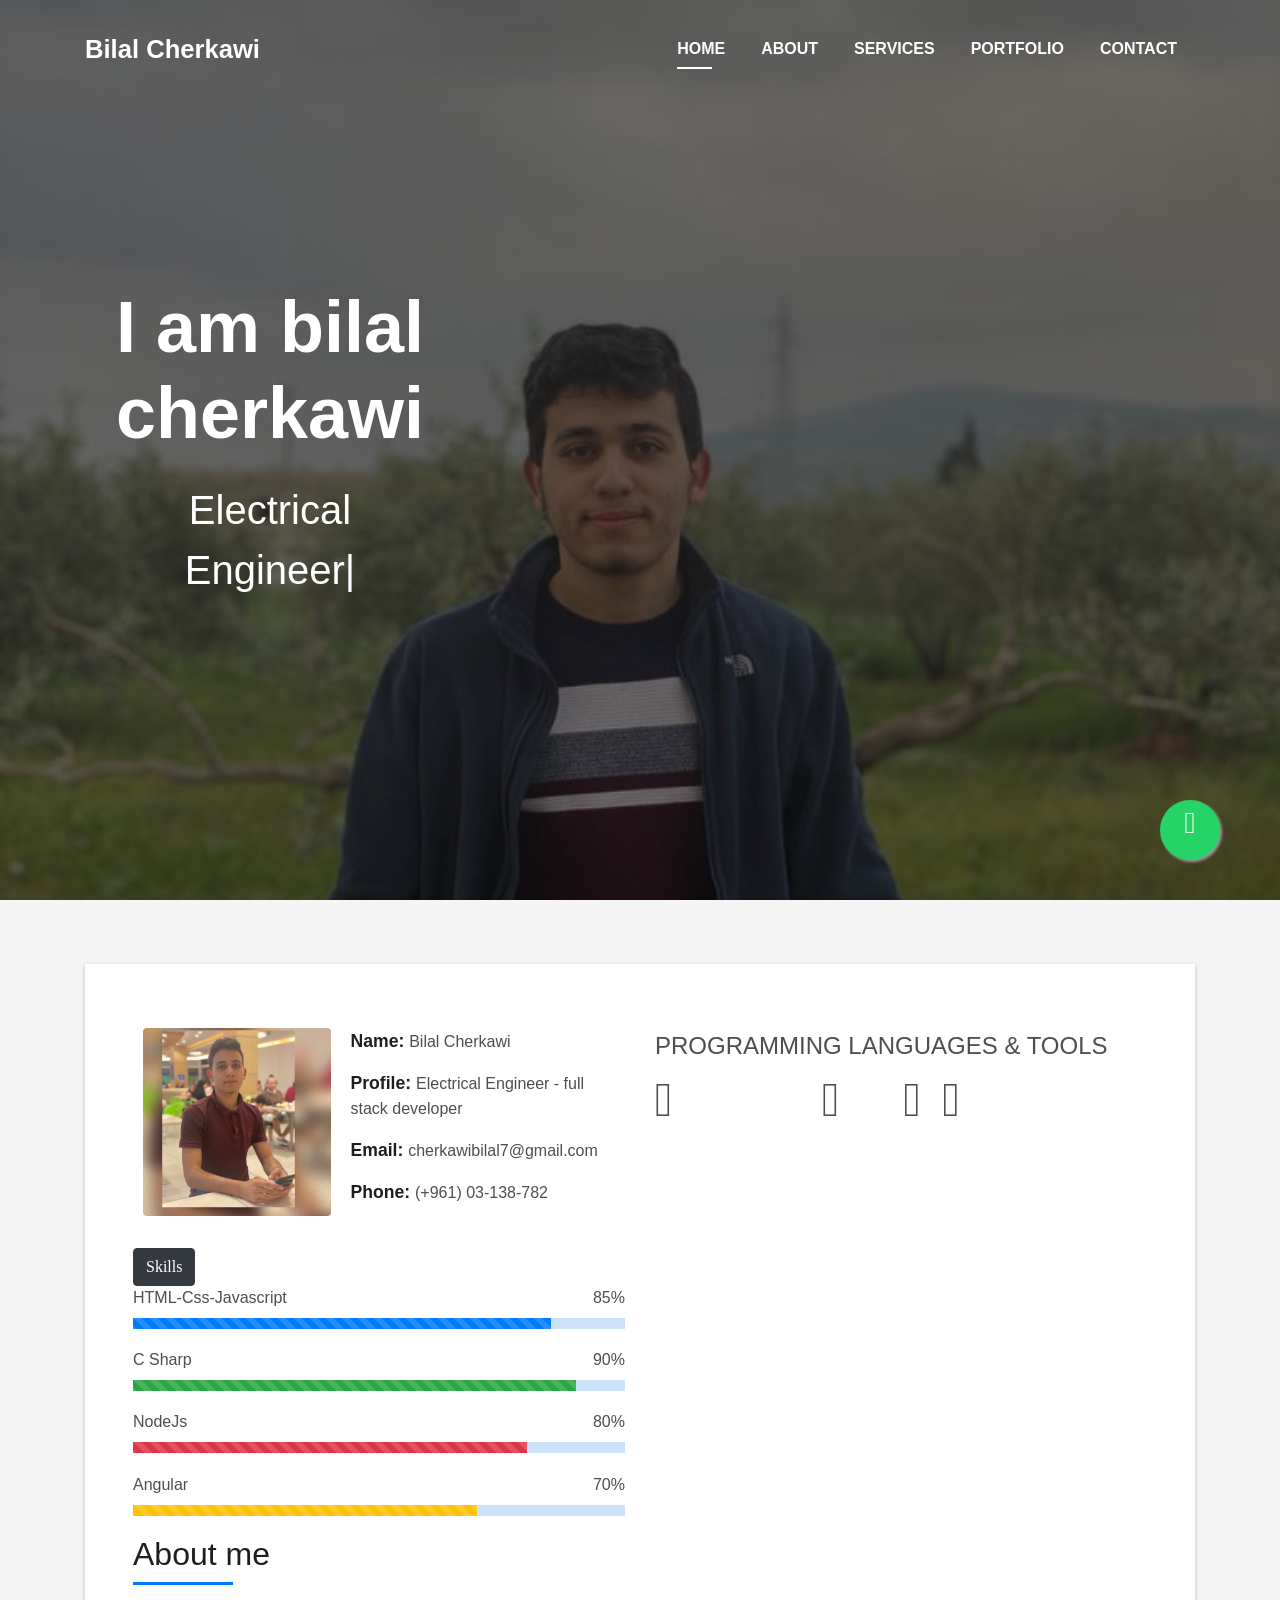
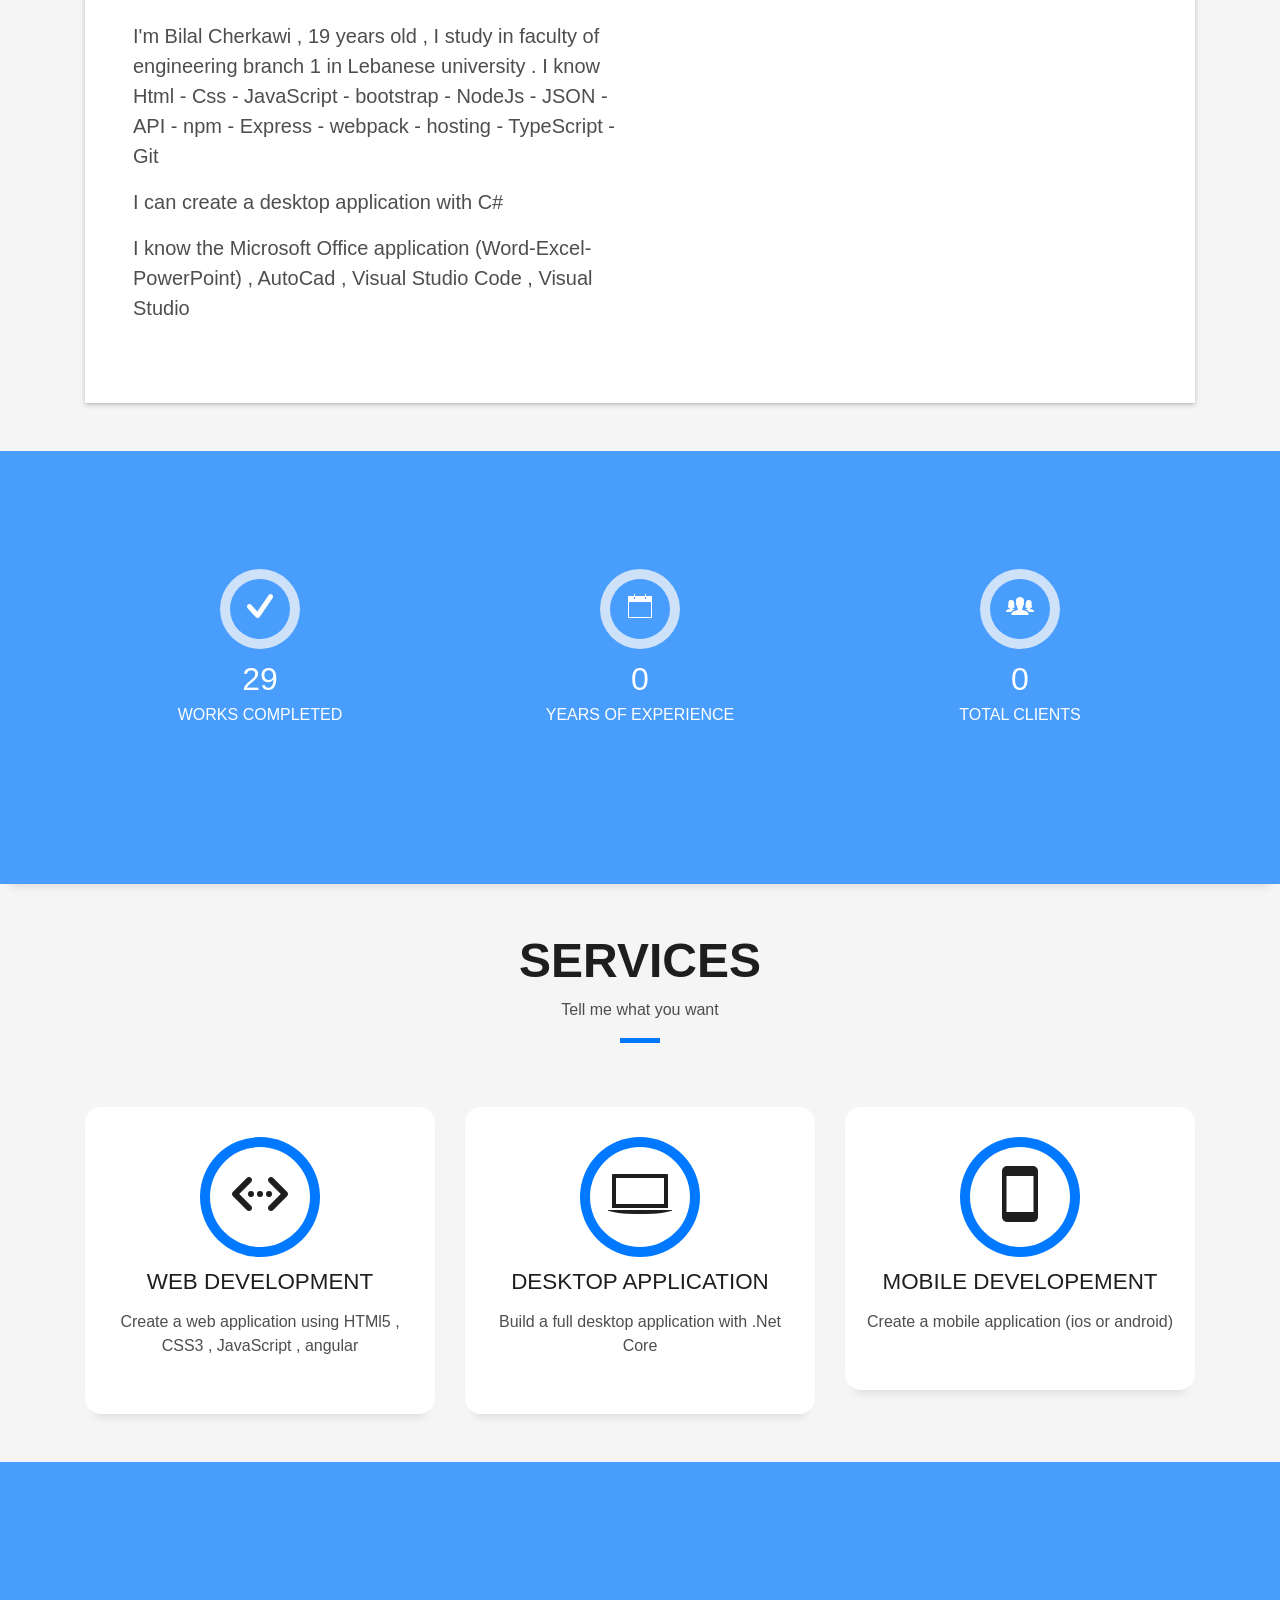
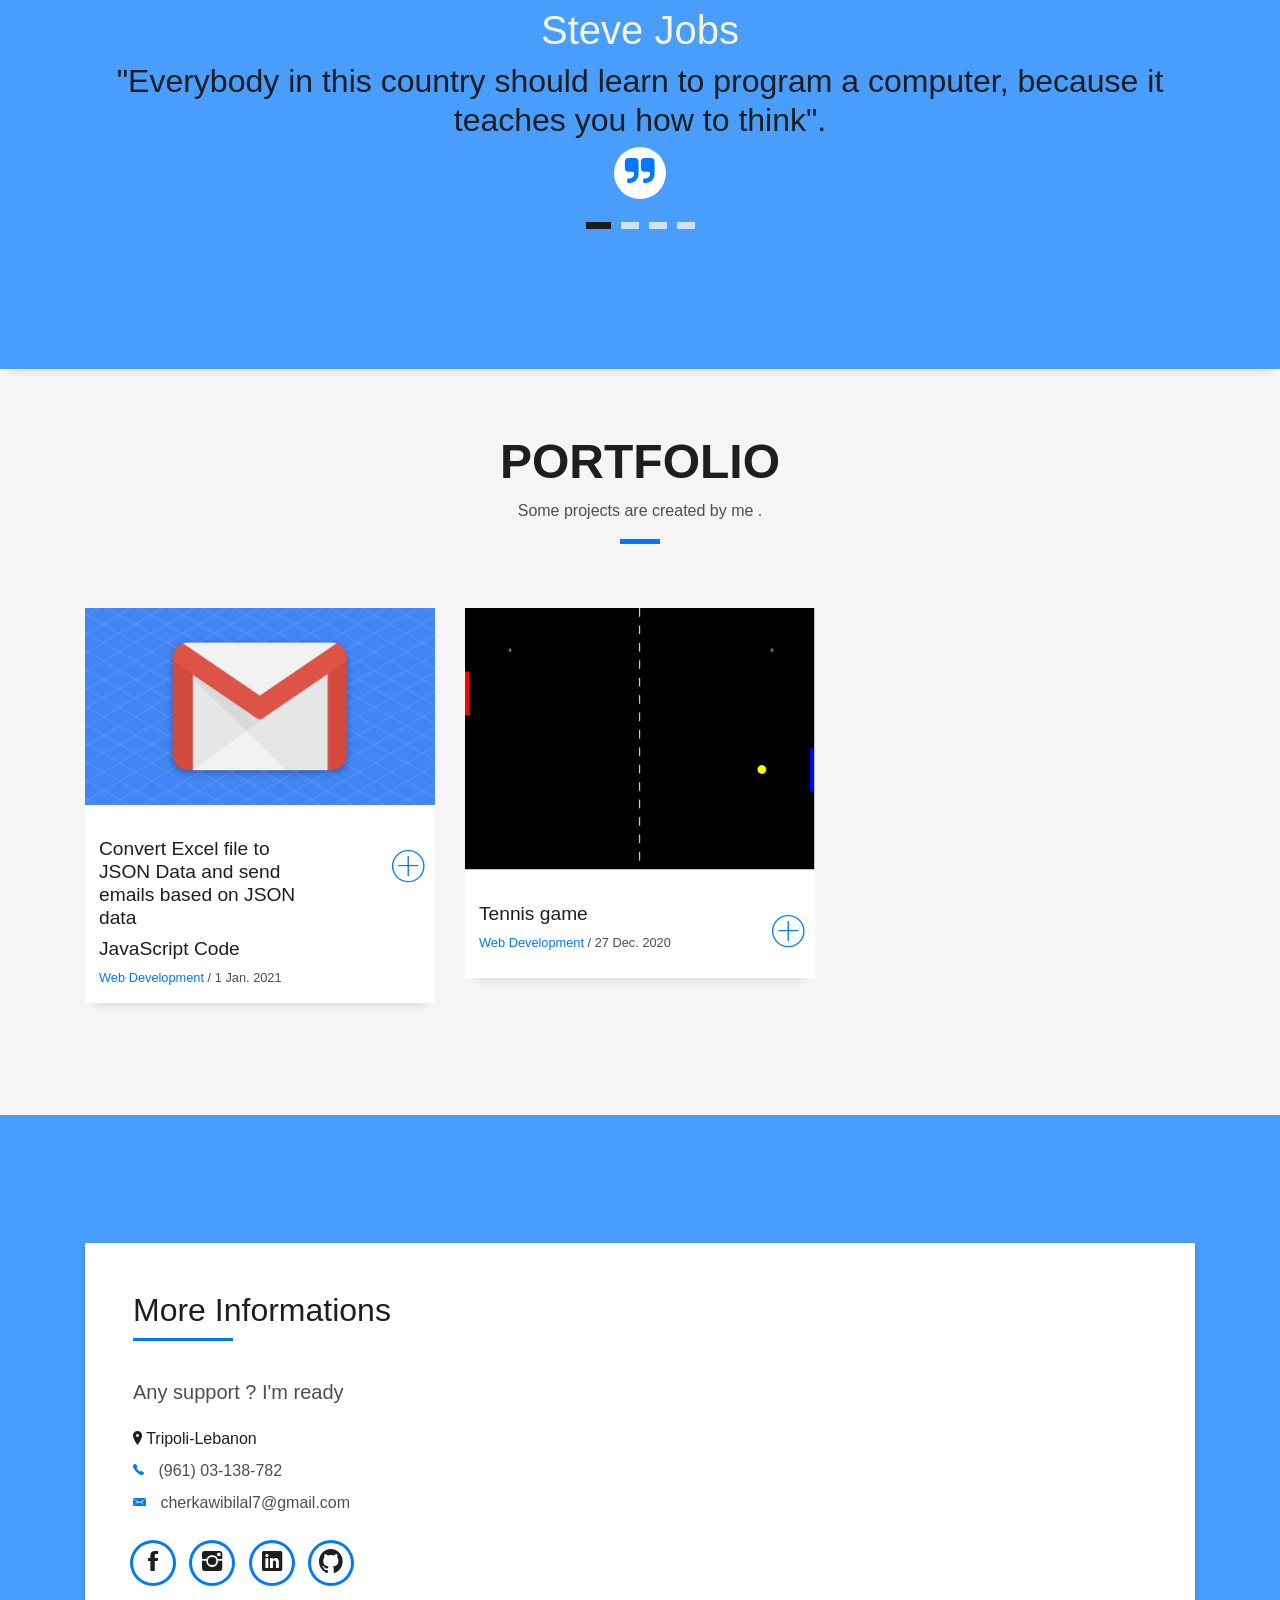
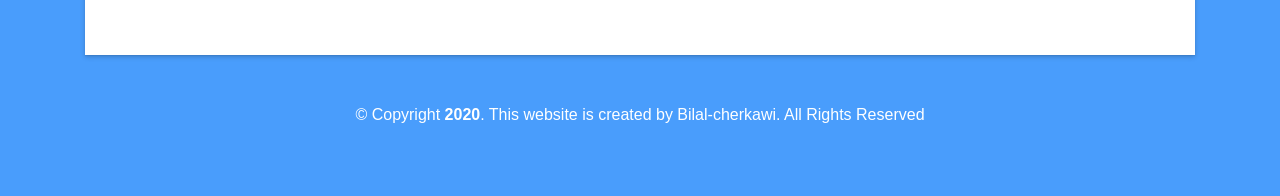
==== index.html @ 9be51a8d "first commit" ====
<!DOCTYPE html>
<html lang="en">
<head>
  <meta charset="utf-8">
  <title></title>
  <meta content="width=device-width, initial-scale=1.0" name="viewport">
  <meta content="" name="keywords">
  <meta content="" name="description">

  <!-- Favicons -->
  <link href="img/favicon-32x32.png" rel="icon">
  <link href="img/apple-touch-icon.png" rel="apple-touch-icon">
  <script src="https://use.fontawesome.com/releases/v5.15.1/js/all.js" crossorigin="anonymous"></script>


  <!-- Bootstrap CSS File -->
  <link href="lib/bootstrap/css/bootstrap.min.css" rel="stylesheet">

  <!-- Libraries CSS Files -->
  <link href="lib/font-awesome/css/font-awesome.min.css" rel="stylesheet">
  <link href="lib/animate/animate.min.css" rel="stylesheet">
  <link href="lib/ionicons/css/ionicons.min.css" rel="stylesheet">
  <link href="lib/owlcarousel/assets/owl.carousel.min.css" rel="stylesheet">
  <link href="lib/lightbox/css/lightbox.min.css" rel="stylesheet">
  <!-- <link href="lib/styles.css" rel="stylesheet" /> -->

  <!-- Main Stylesheet File -->
  <link href="css/style.css" rel="stylesheet">

  <!-- =======================================================
    Theme Name: DevFolio
    Theme URL: https://bootstrapmade.com/devfolio-bootstrap-portfolio-html-template/
    Author: BootstrapMade.com
    License: https://bootstrapmade.com/license/
  ======================================================= -->
</head>

<body id="page-top">

  <!--/ Nav Star /-->
  <nav class="navbar navbar-b navbar-trans navbar-expand-md fixed-top" id="mainNav">
    <div class="container">
      <a class="navbar-brand js-scroll" href="#page-top">Bilal Cherkawi</a>
      <button class="navbar-toggler collapsed" type="button" data-toggle="collapse" data-target="#navbarDefault"
        aria-controls="navbarDefault" aria-expanded="false" aria-label="Toggle navigation">
        <span></span>
        <span></span>
        <span></span>
      </button>
      <div class="navbar-collapse collapse justify-content-end" id="navbarDefault">
        <ul class="navbar-nav">
          <li class="nav-item">
            <a class="nav-link js-scroll active" href="#home">Home</a>
          </li>
          <li class="nav-item">
            <a class="nav-link js-scroll" href="#about">About</a>
          </li>
          <li class="nav-item">
            <a class="nav-link js-scroll" href="#service">Services</a>
          </li>
          <li class="nav-item">
            <a class="nav-link js-scroll" href="#work">Portfolio</a>
          </li>
          
          <li class="nav-item">
            <a class="nav-link js-scroll" href="#contact">Contact</a>
          </li>
        </ul>
      </div>
    </div>
  </nav>
  <!--/ Nav End /-->

  <!--/ Intro Skew Star /-->
  <div id="home" class="intro route bg-image" style="background-image: url(img/face2.jpeg)">
    <div class="overlay-itro"></div>
    <div class="intro-content display-table">
      <div class="table-cell">
        <div class="container">
          <!--<p class="display-6 color-d">Hello, world!</p>-->
          <div class="col-lg-4">
            <h1 class="intro-title mb-4">I am bilal cherkawi</h1>
            <p class="intro-subtitle"><span class="text-slider-items">Electrical Engineer , Web Developer,Web Designer,Frontend Developer,Backend Developer , Mobile Developer</span><strong class="text-slider"></strong></p>
            </div>
          <!-- <p class="pt-3"><a class="btn btn-primary btn js-scroll px-4" href="#about" role="button">Learn More</a></p> -->
        </div>
      </div>
    </div>
  </div>
  <!--/ Intro Skew End /-->

  <section id="about" class="about-mf sect-pt4 route">
    <div class="container">
      <div class="row">
        <div class="col-sm-12">
          <div class="box-shadow-full">
            <div class="row">
              <div class="col-md-6">
                <div class="row">
                  <div class="col-sm-6 col-md-5">
                    <div class="about-img">
                      <img src="img/face1.jpeg" class="img-fluid rounded b-shadow-a">
                    </div>
                  </div>
                  <div class="col-sm-6 col-md-7">
                    <div class="about-info">
                      <p><span class="title-s">Name: </span> <span>Bilal Cherkawi</span></p>
                      <p><span class="title-s">Profile: </span> <span>Electrical Engineer - full stack developer</span></p>
                      <p><span class="title-s">Email: </span> <span>cherkawibilal7@gmail.com</span></p>
                      <p><span class="title-s">Phone: </span> <span>(+961) 03-138-782</span></p>
                    </div>
                  </div>
                </div>
                <div class="skill-mf">
                  <button type="button" class="btn btn-dark p1">Skills</button>

                  <br>
                  <span>HTML-Css-Javascript</span> <span class="pull-right">85%</span>
                  <div class="progress">
                    <div class="progress-bar bg-primary progress-bar-striped progress-bar-animated" style="width:85%"></div>
                  </div>
                  <span>C Sharp</span> <span class="pull-right">90%</span>
                  <div class="progress">
                    <div class="progress-bar bg-success progress-bar-striped progress-bar-animated" style="width:90%"></div>
                  </div>
                  <span>NodeJs</span> <span class="pull-right">80%</span>
                  <div class="progress">
                    <div class="progress-bar bg-danger progress-bar-striped progress-bar-animated" style="width:80%"></div>
                  </div>
                  <span>Angular</span> <span class="pull-right">70%</span>
                  <div class="progress">
                    <div class="progress-bar bg-warning progress-bar-striped progress-bar-animated" style="width:70%"></div>
                  </div>
                </div>
              </div>
              <div class="col-md-6">

                
                <div class="subheading md-12">Programming Languages & Tools</div>
                <ul class="list-inline dev-icons">
                    <li class="list-inline-item"><i class="fab fa-html5"></i></li>
                    <li class="list-inline-item"><i class="fab fa-css3-alt"></i></li>
                    <li class="list-inline-item"><i class="fab fa-bootstrap"></i></li>
                    <li class="list-inline-item"><i class="fab fa-js-square"></i></li>
                    <li class="list-inline-item"><i class="fab fa-angular"></i></li>
                    <li class="list-inline-item"><i class="fab fa-react"></i></li>
                    <li class="list-inline-item"><i class="fab fa-node-js"></i></li>
                    <li class="list-inline-item"><i class="fab fa-wordpress"></i></li>
                    <li class="list-inline-item"><i class="fab fa-npm"></i></li>
                    <li class="list-inline-item"><i class="fab fa-python"></i></li>
                  
                    <li class="list-inline-item"><i class="fab fa-git"></i></li>
                    <li class="list-inline-item"><i class="fab fa-github"></i></li>
  
                </ul>
  
              </div>
              <div class="col-md-6">
                <div class="about-me pt-4 pt-md-0">
                  <div class="title-box-2">
                    <h5 class="title-left">
                      About me
                    </h5>
                  </div>
                  <p class="lead">
                    I'm Bilal Cherkawi , 19 years old , I study in faculty of engineering branch 1 in Lebanese university . 
                    I know Html - Css - JavaScript - bootstrap - NodeJs - JSON - API - npm - Express - webpack - hosting - TypeScript - Git
                  </p>
                  <p class="lead">
                    I can create a desktop application with C# 
                  </p>
                  <p class="lead">
                    I know the Microsoft Office application (Word-Excel-PowerPoint) , AutoCad , Visual Studio Code , Visual Studio
                  </p>
                </div>
              </div>

            </div>
          </div>
        </div>
      </div>
    </div>
  </section>

  <div class="section-counter paralax-mf bg-image" style="background-image: url(img/counters-bg.jpg)">
    <div class="overlay-mf"></div>
    <div class="container">
      <div class="row">
        <div class="col-sm-4 col-lg-4">
          <div class="counter-box">
            <div class="counter-ico">
              <span class="ico-circle"><i class="ion-checkmark-round"></i></span>
            </div>
            <div class="counter-num">
              <p class="counter">60</p>
              <span class="counter-text">WORKS COMPLETED</span>
            </div>
          </div>
        </div>
        <div class="col-sm-4 col-lg-4">
          <div class="counter-box pt-4 pt-md-0">
            <div class="counter-ico">
              <span class="ico-circle"><i class="ion-ios-calendar-outline"></i></span>
            </div>
            <div class="counter-num">
              <p class="counter">1</p>
              <span class="counter-text">YEARS OF EXPERIENCE</span>
            </div>
          </div>
        </div>
        <div class="col-sm-4 col-lg-4">
          <div class="counter-box pt-4 pt-md-0">
            <div class="counter-ico">
              <span class="ico-circle"><i class="ion-ios-people"></i></span>
            </div>
            <div class="counter-num">
              <p class="counter">0</p>
              <span class="counter-text">TOTAL CLIENTS</span>
            </div>
          </div>
        </div>
        <!-- <div class="col-sm-3 col-lg-3">
          <div class="counter-box pt-4 pt-md-0">
            <div class="counter-ico">
              <span class="ico-circle"><i class="ion-ribbon-a"></i></span>
            </div>
            <div class="counter-num">
              <p class="counter">0</p>
              <span class="counter-text">AWARDS WON</span>
            </div>
          </div>
        </div> -->
      </div>
    </div>
  </div>
<br>
<br>
  <!--/ Section Services Star /-->
  <section id="service" class="services-mf route">
    <div class="container">
      <div class="row">
        <div class="col-sm-12">
          <div class="title-box text-center">
            <h3 class="title-a">
              Services
            </h3>
            <p class="subtitle-a">
              Tell me what you want
            </p>
            <div class="line-mf"></div>
          </div>
        </div>
      </div>
      <div class="row">
       
        <div class="col-md-4">
          <div class="service-box">
            <div class="service-ico">
              <span class="ico-circle"><i class="ion-code-working"></i></span>
            </div>
            <div class="service-content">
              <h2 class="s-title">Web Development</h2>
              <p class="s-description text-center">
                Create a web application using HTMl5 , CSS3 , JavaScript , angular 
              </p>
            </div>
          </div>
        </div>
        <div class="col-md-4">
          <div class="service-box">
            <div class="service-ico">
              <span class="ico-circle"><i class="ion-laptop"></i></span>
            </div>
            <div class="service-content">
              <h2 class="s-title">desktop application</h2>
              <p class="s-description text-center">
               Build a full desktop application with .Net Core 
              </p>
            </div>
          </div>
        </div>
        <div class="col-md-4">
          <div class="service-box">
            <div class="service-ico">
              <span class="ico-circle"><i class="ion-android-phone-portrait"></i></span>
            </div>
            <div class="service-content">
              <h2 class="s-title">Mobile Developement</h2>
              <p class="s-description text-center">
                Create a mobile application (ios or android)
              </p>
            </div>
          </div>
        </div>
    
      </div>
    </div>
  </section>
  <!--/ Section Services End /-->

  <div class="testimonials paralax-mf bg-image" style="background-image: url(img/overlay-bg.jpg)">
    <div class="overlay-mf"></div>
    <div class="container">
      <div class="row">
        <div class="col-md-12">
          <div id="testimonial-mf" class="owl-carousel owl-theme">

            <div class="testimonial-box">
              <div class="author-test">
                <img src="img/" alt="" class="rounded-circle b-shadow-a">
                <h1 style="color: beige;">Steve Jobs</h1>
              </div>
              <div class="content-test">
                
                   <h2>
                    "Everybody in this country should learn to program a computer, because it teaches you how to think".
                   </h2>
               
               
                <span class="comit"><i class="fa fa-quote-right"></i></span>
              </div>
            </div>

            <div class="testimonial-box">
              <div class="author-test">
                <img src="img/" alt="" class="rounded-circle b-shadow-a">
                <h1 style="color: beige;">Jack Dorsey</h1>
              </div>
              <div class="content-test">
                <h2>
                 "Code teaches you 
                     how to face  
                 really big problems".
                </h2>
                <span class="comit"><i class="fa fa-quote-right"></i></span>
              </div>
            </div>

            <div class="testimonial-box">
              <div class="author-test">
                <img src="img/" alt="" class="rounded-circle b-shadow-a">
                <h1 style="color: beige;">Ron Jefferies</h1>
              </div>
              <div class="content-test">
                <h2>
                  "Code never lies, comments sometimes do".
                </h2>
                <span class="comit"><i class="fa fa-quote-right"></i></span>
              </div>
            </div>

            <div class="testimonial-box">
              <div class="author-test">
                <img src="img/" alt="" class="rounded-circle b-shadow-a">
                <h1 style="color: beige;">John Johnson</h1>
              </div>
              <div class="content-test">
                <h2 >
                 "First, solve the problem.
                  Then, write the code".
                </h2>
                <span class="comit"><i class="fa fa-quote-right"></i></span>
              </div>
            </div>

            
          </div>
        </div>
      </div>
    </div>
  </div>
 

  <!-- / Section Portfolio Star /-->
  <section id="work" class="portfolio-mf sect-pt4 route">
    <div class="container">
      <div class="row">
        <div class="col-sm-12">
          <div class="title-box text-center">
            <h3 class="title-a">
              Portfolio
            </h3>
            <p class="subtitle-a">
              Some projects are created by me .
            </p>
            <div class="line-mf"></div>
          </div>
        </div>
      </div>
      <div class="row">


        <div class="col-md-4">
          <div class="work-box">
            <a href="img/gmail-grid.png" data-lightbox="gallery-mf">
              <div class="work-img">
               <a href="https://github.com/bilalcherkawi/corona-result" >
                <img src="img/gmail-grid.png" class="img-fluid">
               </a>
              </div>
              <div class="work-content">
                <div class="row">
                  <div class="col-sm-8">
                    <h2 class="w-title">Convert Excel file to JSON Data and send emails based on JSON data</h2>
                    <h5 class="w-title">JavaScript Code</h5>
                    <div class="w-more">
                      <span class="w-ctegory">Web Development</span> / <span class="w-date">1 Jan. 2021</span>
                    </div>
                  </div>
                  <div class="col-sm-4">
                    <div class="w-like">
                      <span class="ion-ios-plus-outline"></span>
                    </div>
                  </div>
                </div>
              </div>
            </a>
          </div>
        </div>

    
        <div class="col-md-4">
          <div class="work-box">
            <a href="img/work-1.jpg" data-lightbox="gallery-mf">
              <div class="work-img">
               <a href="game\Tennis_game\game.html" >
                <img src="img/work1.png" class="img-fluid">
               </a>
              </div>
              <div class="work-content">
                <div class="row">
                  <div class="col-sm-8">
                    <h2 class="w-title">Tennis game</h2>
                    <div class="w-more">
                      <span class="w-ctegory">Web Development</span> / <span class="w-date">27 Dec. 2020</span>
                    </div>
                  </div>
                  <div class="col-sm-4">
                    <div class="w-like">
                      <span class="ion-ios-plus-outline"></span>
                    </div>
                  </div>
                </div>
              </div>
            </a>
          </div>
        </div>

      
        
      </div>
    </div>
  </section>
  <!--/ Section Portfolio End / -->

 



  <!--/ Section Contact-Footer Star /-->
  <section class="paralax-mf footer-paralax bg-image sect-mt4 route" style="background-image: url(img/overlay-bg.jpg)">
    <div class="overlay-mf"></div>
    <div class="container">
      <div class="row">
        <div class="col-sm-12">
          <div class="contact-mf">
            <div id="contact" class="box-shadow-full">
              <div class="row">

                <div class="col-md-6">
                  <div class="title-box-2 pt-4 pt-md-0">
                    <h5 class="title-left">
                      More Informations
                    </h5>
                  </div>
                  <div class="more-info">
                    <p class="lead">
                      Any support ?
                      I'm ready 
                    </p>
                    <ul class="list-ico">
                      <li><a href="https://www.google.com/maps/place/Tripoli/@34.4276368,35.8108053,13z/data=!3m1!4b1!4m5!3m4!1s0x1521f6ab9db89d33:0x323c52527dde8578!8m2!3d34.4345947!4d35.8361633"<span class="ion-ios-location"></span> Tripoli-Lebanon</a></li>
                      <li><span class="ion-ios-telephone"></span> (961) 03-138-782</li>
                      <li><span class="ion-email"></span> cherkawibilal7@gmail.com</li>
                    </ul>
                  </div>
                  <div class="socials">
                    <ul>
                      
                      <li><a href="https://www.facebook.com/bilal.cherkawi.5"><span class="ico-circle"><i class="ion-social-facebook"></i></span></a></li>
                      <li><a href="https://www.instagram.com/ibrahimzak10/"><span class="ico-circle"><i class="ion-social-instagram"></i></span></a></li>
                      <li><a href="http://linkedin.com/in/bilal-cherkawi-1st-a649b1202"><span class="ico-circle"><i class="ion-social-linkedin"></i></span></a></li>
                      <li><a href="https://github.com/bilalcherkawi"><span class="ico-circle"><i class="ion-social-github"></i></span></a></li>
                      
                    </ul>
                  </div>
                </div>
              </div>
            </div>
          </div>
        </div>
      </div>
    </div>
    <footer>
      <div class="container">
        <div class="row">
          <div class="col-sm-12">
            <div class="copyright-box">
              <p class="copyright">&copy; Copyright <strong>2020</strong>. This website is created by Bilal-cherkawi. All Rights Reserved</p>
              <div class="credits">
                <!--
                  All the links in the footer should remain intact.
                  You can delete the links only if you purchased the pro version.
                  Licensing information: https://bootstrapmade.com/license/
                  Purchase the pro version with working PHP/AJAX contact form: https://bootstrapmade.com/buy/?theme=DevFolio
                -->
              
              </div>
            </div>
          </div>
        </div>
      </div>
    </footer>
  </section>
  <!--/ Section Contact-footer End /-->

  <a href="#" class="back-to-top"><i class="fa fa-chevron-up"></i></a>
  <div id="preloader"></div>

  <!-- JavaScript Libraries -->
  <script src="lib/jquery/jquery.min.js"></script>
  <script src="lib/jquery/jquery-migrate.min.js"></script>
  <script src="lib/popper/popper.min.js"></script>
  <script src="lib/bootstrap/js/bootstrap.min.js"></script>
  <script src="lib/easing/easing.min.js"></script>
  <script src="lib/counterup/jquery.waypoints.min.js"></script>
  <script src="lib/counterup/jquery.counterup.js"></script>
  <script src="lib/owlcarousel/owl.carousel.min.js"></script>
  <script src="lib/lightbox/js/lightbox.min.js"></script>
  <script src="lib/typed/typed.min.js"></script>
  <!-- Contact Form JavaScript File -->
  <script src="contactform/contactform.js"></script>

  <!-- Template Main Javascript File -->
  <script src="js/main.js"></script>
  <link rel="stylesheet" href="https://maxcdn.bootstrapcdn.com/font-awesome/4.5.0/css/font-awesome.min.css">
  <a href="https://api.whatsapp.com/send?phone=96103138782"
          class="float" target="_blank">
  <i class="fab fa-whatsapp my-float"></i>
  <style>
    .float{
      position:fixed;
      width:60px;
      height:60px;
      bottom:40px;
      right:60px;
      background-color:#25d366;
      color:#FFF;
      border-radius:50px;
      text-align:center;
      font-size:30px;
      box-shadow: 2px 2px 3px #999;
      z-index:100;
    }
    
    .my-float{
      margin-top:16px;
    }
     </style>
     <script type="text/javascript" src="jquery-3.3.1.min.js"></script>
     <script type="text/javascript" src="floating-wpp.min.js"></script>
     <link rel="stylesheet" href="floating-wpp.min.css">



</body>
</html>
---- css/style.css ----
/*
  Theme Name: DevFolio
  Theme URL: https://bootstrapmade.com/devfolio-bootstrap-portfolio-html-template/
  Author: BootstrapMade.com
  License: https://bootstrapmade.com/license/
*/

/*======================================
//--//-->   STYLES GENERALES
======================================*/

.subheading {
  font-family: "Saira Extra Condensed", -apple-system, BlinkMacSystemFont, "Segoe UI", Roboto, "Helvetica Neue", Arial, sans-serif, "Apple Color Emoji", "Segoe UI Emoji", "Segoe UI Symbol", "Noto Color Emoji";
  text-transform: uppercase;
  font-weight: 500;
  font-size: 1.5rem;
}
.dev-icons {
  font-size: 3rem;
}

body {
  background-color: #f5f5f5;
  color: #4e4e4e;
}
.carousel-inner img {
  margin: auto; 
}
.back {
color: dodgerblue;
}
h1,
h2,
h3,
h4,
h5,
h6 {
  color: #1e1e1e;
}

a {
  color: #1e1e1e;
  transition: all 0.5s ease-in-out;
}

a:hover {
  color: #0078ff;
  text-decoration: none;
  transition: all 0.5s ease-in-out;
}

.p-r {
  position: relative;
}

.color-a {
  color: #0078ff;
}

.p1
{
  font-family: "Times New Roman", Times, serif;
}

.color-d {
  color: #f5f5f5;
}

.color-text-a {
  color: #4e4e4e;
}

.box-shadow,
.paralax-mf,
.service-box,
.work-box,
.card-blog {
  box-shadow: 0 13px 8px -10px rgba(0, 0, 0, 0.1);
}

.box-shadow-a,
.button:hover {
  box-shadow: 0 0 0 4px #cde1f8;
}

.display-5 {
  font-size: 2.5rem;
  font-weight: 300;
  line-height: 1.1;
}

.display-6 {
  font-size: 2rem;
  font-weight: 300;
  line-height: 1.1;
}

.avatar {
  width: 32px;
  height: 32px;
  margin-right: 4px;
  overflow: hidden;
}

.bg-image {
  background-repeat: no-repeat;
  background-attachment: fixed;
  background-size: cover;
  background-position: center center;
}

.overlay-mf {
  background-color: #0078ff;
}

.overlay-mf {
  position: absolute;
  top: 0;
  left: 0px;
  padding: 0;
  height: 100%;
  width: 100%;
  opacity: .7;
}

.paralax-mf {
  position: relative;
  padding: 8rem 0;
}

.display-table {
  width: 100%;
  height: 100%;
  display: table;
}

.table-cell {
  display: table-cell;
  vertical-align: middle;
}

/*--/ Sections /--*/

.sect-4 {
  padding: 4rem 0;
}

.sect-pt4 {
  padding-top: 4rem;
}

.sect-mt4 {
  margin-top: 4rem;
}

/*--/ Title s /--*/

.title-s {
  font-weight: 600;
  color: #1e1e1e;
  font-size: 1.1rem;
}

/*--/ Title A /--*/

.title-box {
  margin-bottom: 4rem;
}

.title-a {
  font-size: 3rem;
  font-weight: bold;
  text-transform: uppercase;
}

.subtitle-a {
  color: #4e4e4e;
}

.line-mf {
  width: 40px;
  height: 5px;
  background-color: #0078ff;
  margin: 0 auto;
}

/*--/ Title Left /--*/

.title-box-2 {
  margin-bottom: 3rem;
}

.title-left {
  font-size: 2rem;
  position: relative;
}

.title-left:before {
  content: '';
  position: absolute;
  height: 3px;
  background-color: #0078ff;
  width: 100px;
  bottom: -12px;
}

/*------/ Box /------*/

.box-pl2 {
  padding-left: 2rem;
}

.box-shadow-full {
  padding: 3rem 1.25rem;
  position: relative;
  background-color: #fff;
  margin-bottom: 3rem;
  z-index: 2;
  box-shadow: 0 1px 1px 0 rgba(0, 0, 0, 0.06), 0 2px 5px 0 rgba(0, 0, 0, 0.2);
}

/*------/ Socials /------*/

.socials {
  padding: 1.5rem 0;
}

.socials ul li {
  display: inline-block;
}

.socials .ico-circle {
  height: 40px;
  width: 40px;
  font-size: 1.7rem;
  border-radius: 50%;
  line-height: 1.4;
  margin: 0 15px 0 0;
  box-shadow: 0 0 0 3px #0078ff;
  transition: all 500ms ease;
}

.socials .ico-circle:hover {
  background-color: #0078ff;
  color: #fff;
  box-shadow: 0 0 0 3px #cde1f8;
  transition: all 500ms ease;
}

/*------/ Ul resect /------*/

.ul-resect,
.socials ul,
.list-ico,
.blog-wrapper .post-meta ul,
.box-comments .list-comments,
.widget-sidebar .list-sidebar,
.widget-tags ul {
  list-style: none;
  padding-left: 0;
  margin-bottom: 0;
}

.list-ico {
  line-height: 2;
}

.list-ico span {
  color: #0078ff;
  margin-right: 10px;
}

/*------/ Ico Circle /------*/

.ico-circle {
  height: 100px;
  width: 100px;
  font-size: 2rem;
  border-radius: 50%;
  line-height: 1.55;
  margin: 0 auto;
  text-align: center;
  box-shadow: 0 0 0 10px #0078ff;
  display: block;
}

/*------/ Owl Carousel /------*/

.owl-theme .owl-dots {
  text-align: center;
  margin-top: 18px;
}

.owl-theme .owl-dots .owl-dot {
  display: inline-block;
}

.owl-theme .owl-dots .owl-dot span {
  width: 18px;
  height: 7px;
  margin: 5px 5px;
  background: #cde1f8;
  border: 0px solid #cde1f8;
  display: block;
  transition: all 0.6s ease-in-out;
  cursor: pointer;
}

.owl-theme .owl-dots .owl-dot:hover span {
  background-color: #cde1f8;
}

.owl-theme .owl-dots .owl-dot.active span {
  background-color: #1B1B1B;
  width: 25px;
}

/*--/ Scrolltop s /--*/

.scrolltop-mf {
  position: relative;
  display: none;
}

.scrolltop-mf span {
  z-index: 999;
  position: fixed;
  width: 42px;
  height: 42px;
  background-color: #0078ff;
  opacity: .7;
  font-size: 1.6rem;
  line-height: 1.5;
  text-align: center;
  color: #fff;
  top: auto;
  left: auto;
  right: 30px;
  bottom: 50px;
  cursor: pointer;
  border-radius: 50%;
}

/* Back to top button */

.back-to-top {
  position: fixed;
  display: none;
  background: #0078ff;
  color: #fff;
  width: 44px;
  height: 44px;
  text-align: center;
  line-height: 1;
  font-size: 16px;
  border-radius: 50%;
  right: 15px;
  bottom: 15px;
  transition: background 0.5s;
  z-index: 11;
}

.back-to-top i {
  padding-top: 12px;
  color: #fff;
}

/* Prelaoder */

#preloader {
  position: fixed;
  top: 0;
  left: 0;
  right: 0;
  bottom: 0;
  z-index: 9999;
  overflow: hidden;
  background: #fff;
}

#preloader:before {
  content: "";
  position: fixed;
  top: calc(50% - 30px);
  left: calc(50% - 30px);
  border: 6px solid #f2f2f2;
  border-top: 6px solid #0078ff;
  border-radius: 50%;
  width: 60px;
  height: 60px;
  -webkit-animation: animate-preloader 1s linear infinite;
  animation: animate-preloader 1s linear infinite;
}

@-webkit-keyframes animate-preloader {
  0% {
    -webkit-transform: rotate(0deg);
    transform: rotate(0deg);
  }

  100% {
    -webkit-transform: rotate(360deg);
    transform: rotate(360deg);
  }
}

@keyframes animate-preloader {
  0% {
    -webkit-transform: rotate(0deg);
    transform: rotate(0deg);
  }

  100% {
    -webkit-transform: rotate(360deg);
    transform: rotate(360deg);
  }
}

/*======================================
//--//-->   NAVBAR
======================================*/

.navbar-b {
  transition: all .5s ease-in-out;
  background-color: transparent;
  padding-top: 1.563rem;
  padding-bottom: 1.563rem;
}

.navbar-b.navbar-reduce {
  box-shadow: 0px 6px 9px 0px rgba(0, 0, 0, 0.06);
}

.navbar-b.navbar-trans .nav-item,
.navbar-b.navbar-reduce .nav-item {
  position: relative;
  padding-right: 10px;
  padding-left: 0;
}

.navbar-b.navbar-trans .nav-link,
.navbar-b.navbar-reduce .nav-link {
  color: #fff;
  text-transform: uppercase;
  font-weight: 600;
}

.navbar-b.navbar-trans .nav-link:before,
.navbar-b.navbar-reduce .nav-link:before {
  content: '';
  position: absolute;
  margin-left: 0px;
  width: 0%;
  bottom: 0;
  left: 0;
  height: 2px;
  transition: all 500ms ease;
}

.navbar-b.navbar-trans .nav-link:hover,
.navbar-b.navbar-reduce .nav-link:hover {
  color: #1B1B1B;
}

.navbar-b.navbar-trans .nav-link:hover:before,
.navbar-b.navbar-reduce .nav-link:hover:before {
  width: 35px;
}

.navbar-b.navbar-trans .show > .nav-link:before,
.navbar-b.navbar-trans .active > .nav-link:before,
.navbar-b.navbar-trans .nav-link.show:before,
.navbar-b.navbar-trans .nav-link.active:before,
.navbar-b.navbar-reduce .show > .nav-link:before,
.navbar-b.navbar-reduce .active > .nav-link:before,
.navbar-b.navbar-reduce .nav-link.show:before,
.navbar-b.navbar-reduce .nav-link.active:before {
  width: 35px;
}

.navbar-b.navbar-trans .nav-link:before {
  background-color: #fff;
}

.navbar-b.navbar-trans .nav-link:hover {
  color: #fff;
}

.navbar-b.navbar-trans .show > .nav-link,
.navbar-b.navbar-trans .active > .nav-link,
.navbar-b.navbar-trans .nav-link.show,
.navbar-b.navbar-trans .nav-link.active {
  color: #fff;
}

.navbar-b.navbar-reduce {
  transition: all .5s ease-in-out;
  background-color: #fff;
  padding-top: 15px;
  padding-bottom: 15px;
}

.navbar-b.navbar-reduce .nav-link {
  color: #0078ff;
}

.navbar-b.navbar-reduce .nav-link:before {
  background-color: #0078ff;
}

.navbar-b.navbar-reduce .nav-link:hover {
  color: #0078ff;
}

.navbar-b.navbar-reduce .show > .nav-link,
.navbar-b.navbar-reduce .active > .nav-link,
.navbar-b.navbar-reduce .nav-link.show,
.navbar-b.navbar-reduce .nav-link.active {
  color: #0078ff;
}

.navbar-b.navbar-reduce .navbar-brand {
  color: #0078ff;
}

.navbar-b.navbar-reduce .navbar-toggler span {
  background-color: #1B1B1B;
}

.navbar-b .navbar-brand {
  color: #fff;
  font-size: 1.6rem;
  font-weight: 600;
}

.navbar-b .navbar-nav .dropdown-item.show .dropdown-menu,
.navbar-b .dropdown.show .dropdown-menu,
.navbar-b .dropdown-btn.show .dropdown-menu {
  -webkit-transform: translate3d(0px, 0px, 0px);
  transform: translate3d(0px, 0px, 0px);
  visibility: visible !important;
}

.navbar-b .dropdown-menu {
  margin: 1.12rem 0 0;
  border-radius: 0;
}

.navbar-b .dropdown-menu .dropdown-item {
  padding: .7rem 1.7rem;
  transition: all 500ms ease;
}

.navbar-b .dropdown-menu .dropdown-item:hover {
  background-color: #0078ff;
  color: #fff;
  transition: all 500ms ease;
}

.navbar-b .dropdown-menu .dropdown-item.active {
  background-color: #0078ff;
}

/*--/ Hamburger Navbar /--*/

.navbar-toggler {
  position: relative;
}

.navbar-toggler:focus,
.navbar-toggler:active {
  outline: 0;
}

.navbar-toggler span {
  display: block;
  background-color: #fff;
  height: 3px;
  width: 25px;
  margin-top: 4px;
  margin-bottom: 4px;
  -webkit-transform: rotate(0deg);
  transform: rotate(0deg);
  left: 0;
  opacity: 1;
}

.navbar-toggler span:nth-child(1),
.navbar-toggler span:nth-child(3) {
  transition: -webkit-transform .35s ease-in-out;
  transition: transform .35s ease-in-out;
  transition: transform .35s ease-in-out, -webkit-transform .35s ease-in-out;
}

.navbar-toggler:not(.collapsed) span:nth-child(1) {
  position: absolute;
  left: 12px;
  top: 10px;
  -webkit-transform: rotate(135deg);
  transform: rotate(135deg);
  opacity: 0.9;
}

.navbar-toggler:not(.collapsed) span:nth-child(2) {
  height: 12px;
  visibility: hidden;
  background-color: transparent;
}

.navbar-toggler:not(.collapsed) span:nth-child(3) {
  position: absolute;
  left: 12px;
  top: 10px;
  -webkit-transform: rotate(-135deg);
  transform: rotate(-135deg);
  opacity: 0.9;
}

/*======================================
//--//-->   INTRO
======================================*/

.intro {
  height: 100vh;
  position: relative;
  color: #fff;
}

.intro .intro-content {
  text-align: center;
  position: absolute;
}

.intro .overlay-itro {
  background-color: rgba(0, 0, 0, 0.6);
  position: absolute;
  top: 0;
  left: 0px;
  padding: 0;
  height: 100%;
  width: 100%;
  opacity: .9;
}

.intro .intro-title {
  color: #fff;
  font-weight: 600;
  font-size: 3rem;
}

.intro .intro-subtitle {
  font-size: 1.5rem;
  font-weight: 300;
}

.intro .text-slider-items {
  display: none;
}

.intro-single {
  height: 350px;
}

.intro-single .intro-content {
  margin-top: 30px;
}

.intro-single .intro-title {
  text-transform: uppercase;
  font-size: 3rem;
}

.intro-single .breadcrumb {
  background-color: transparent;
  color: #0078ff;
}

.intro-single .breadcrumb .breadcrumb-item:before {
  color: #cde1f8;
}

.intro-single .breadcrumb .breadcrumb-item.active {
  color: #cde1f8;
}

.intro-single .breadcrumb a {
  color: #fff;
}

/*======================================
//--//-->   ABOUT
======================================*/

.about-mf .box-shadow-full {
  padding-top: 4rem;
  padding-bottom: 4rem;
}

.about-mf .about-img {
  margin-bottom: 2rem;
}

.about-mf .about-img img {
  margin-left: 10px;
}

.skill-mf span {
  color: #4e4e4e;
}

.skill-mf .progress {
  background-color: #cde1f8;
  margin: .5rem 0 1.2rem 0;
  border-radius: 0;
  height: .7rem;
}

.skill-mf .progress .progress-bar {
  height: .7rem;
  background-color: #0078ff;
}

/*======================================
//--//-->   SERVICES
======================================*/

.service-box {
  background-color: #fff;
  padding: 2.5rem 1.3rem;
  border-radius: 1rem;
  margin-bottom: 3rem;
}

.service-box:hover .ico-circle {
  transition: all 500ms ease;
  color: #fff;
  background-color: #0078ff;
  box-shadow: 0 0 0 10px #cde1f8;
}

.service-box .service-ico {
  margin-bottom: 1rem;
  color: #1e1e1e;
}

.service-box .ico-circle {
  transition: all 500ms ease;
  font-size: 4rem;
}

.service-box .s-title {
  font-size: 1.4rem;
  text-transform: uppercase;
  text-align: center;
  padding: .4rem 0;
}

.service-box .s-description {
  color: #4e4e4e;
}

/*======================================
//--//-->   COUNTER
======================================*/

.counter-box {
  color: #fff;
  text-align: center;
}

.counter-ico {
  margin-bottom: 1rem;
}

.counter-ico .ico-circle {
  height: 60px;
  width: 60px;
  line-height: 1.8;
  box-shadow: 0 0 0 10px #cde1f8;
}

.counter-num .counter {
  font-size: 2rem;
  margin-bottom: 0;
}

/*======================================
//--//-->   PORTFOLIO
======================================*/

.work-box {
  margin-bottom: 3rem;
  -webkit-backface-visibility: hidden;
  backface-visibility: hidden;
  background-color: #fff;
}

.work-box:hover img {
  -webkit-transform: scale(1.3);
  transform: scale(1.3);
}

.work-img {
  display: block;
  overflow: hidden;
}

.work-img img {
  transition: all 1s;
}

.work-content {
  padding: 2rem 3% 1rem 4%;
}

.work-content .w-more {
  color: #4e4e4e;
  font-size: .8rem;
}

.work-content .w-more .w-ctegory {
  color: #0078ff;
}

.work-content .w-like {
  font-size: 2.5rem;
  color: #0078ff;
  float: right;
}

.work-content .w-like a {
  color: #0078ff;
}

.work-content .w-like .num-like {
  font-size: .7rem;
}

.w-title {
  font-size: 1.2rem;
}

/*======================================
//--//-->   TESTIMONIALS
======================================*/

.testimonials .owl-carousel .owl-item img {
 margin:auto; width: auto;
}
.carousel-inner{
  margin:auto; 
 }
 
.testimonial-box {
  color: #fff;
  text-align: center;
}

.testimonial-box .author-test {
  margin-top: 1rem;
}

.testimonial-box .author-test img {
  margin: 0 auto;
}

.testimonial-box .author {
  color: #fff;
  text-transform: uppercase;
  font-weight: 600;
  margin: 1rem 0;
  display: block;
  font-size: 1.4rem;
}

.testimonial-box .comit {
  font-size: 2rem;
  color: #0078ff;
  background-color: #fff;
  width: 52px;
  height: 52px;
  display: block;
  margin: 0 auto;
  border-radius: 50%;
  line-height: 1.6;
}

/*======================================
//--//-->   BLOG
======================================*/

.card-blog .card-body {
  position: relative;
}

.card-blog .card-category-box {
  position: absolute;
  text-align: center;
  top: -16px;
  left: 15px;
  right: 15px;
  line-height: 25px;
  overflow: hidden;
}

.card-blog .card-category {
  display: inline-block;
  color: #fff;
  padding: 0 15px 5px;
  overflow: hidden;
  background-color: #0078ff;
  border-radius: 4px;
}

.card-blog .card-category .category {
  color: #fff;
  display: inline-block;
  text-transform: uppercase;
  font-size: .7rem;
  letter-spacing: .1px;
  margin-bottom: 0;
}

.card-blog .card-title {
  font-size: 1.3rem;
  margin-top: .6rem;
}

.card-blog .card-description {
  color: #4e4e4e;
}

.card-blog .post-author {
  display: inline-block;
}

.card-blog .post-date {
  color: #4e4e4e;
  display: inline-block;
  float: right;
}

/*======================================
//--//-->   BLOG-SINGLE
======================================*/

.post-box,
.form-comments,
.box-comments,
.widget-sidebar {
  padding: 2rem;
  background-color: #fff;
  margin-bottom: 3rem;
}

.blog-wrapper .article-title {
  font-size: 1.5rem;
}

.blog-wrapper .post-meta {
  margin: 1rem 0;
}

.blog-wrapper .post-meta ul {
  border-left: 4px solid #0078ff;
  margin-top: 1rem;
}

.blog-wrapper .post-meta ul li {
  display: inline-block;
  margin-left: 15px;
}

.blog-wrapper .post-meta ul a {
  color: #0078ff;
}

.blog-wrapper .post-meta ul span {
  color: #1e1e1e;
}

.blog-wrapper .blockquote {
  border-left: 4px solid #0078ff;
  padding: 18px;
  font-style: italic;
}

/*------/ Comments /------*/

.box-comments .list-comments li {
  padding-bottom: 40px;
}

.box-comments .list-comments .comment-avatar {
  display: table-cell;
  vertical-align: top;
}

.box-comments .list-comments .comment-avatar img {
  width: 80px;
  height: 80px;
}

.box-comments .list-comments .comment-author {
  font-size: 1.3rem;
}

.box-comments .list-comments .comment-details {
  display: table-cell;
  vertical-align: top;
  padding-left: 25px;
}

.box-comments .list-comments a {
  color: #0078ff;
}

.box-comments .list-comments span {
  color: #1e1e1e;
  font-style: italic;
}

.box-comments .comment-children {
  margin-left: 40px;
}

/*------/ Sidebar /------*/

.widget-sidebar .sidebar-title {
  font-size: 1.6rem;
  font-weight: 600;
  border-left: 5px solid #0078ff;
  padding-left: 15px;
  text-transform: uppercase;
  margin-bottom: 1.5rem;
}

.widget-sidebar .list-sidebar li {
  position: relative;
  padding: 6px 0 6px 24px;
}

.widget-sidebar .list-sidebar li:before {
  position: absolute;
  content: "";
  width: 10px;
  height: 1px;
  left: 0;
  background-color: #0078ff;
  top: 20px;
}

.sidebar-search input {
  background-color: #fff;
  border-radius: 0;
  transition: all 0.5s ease-in-out;
}

.sidebar-search .btn-search {
  background-color: #0078ff;
  border-color: #0078ff;
  border-radius: 0;
  padding-left: 20px;
  padding-right: 20px;
}

.widget-tags ul li {
  display: inline-block;
  background-color: #0078ff;
  padding: .2rem .6rem;
  margin-bottom: .5rem;
  border-radius: 15px;
}

.widget-tags ul li a {
  color: #fff;
}

/*======================================
//--//-->   CONTACT
======================================*/

.footer-paralax {
  padding: 4rem 0 0 0;
}

.contact-mf {
  margin-top: 4rem;
}

/*======================================
//--//-->   FOOTER
======================================*/

footer {
  text-align: center;
  color: #fff;
  padding-bottom: 4rem;
}

footer .copyright {
  margin-bottom: .3rem;
}

footer .credits {
  margin-bottom: 0;
}

footer .credits a {
  color: #fff;
}

/*======================================
//--//-->   CONtaCT FORM
======================================*/

#sendmessage {
  color: #0078ff;
  border: 1px solid #0078ff;
  display: none;
  text-align: center;
  padding: 15px;
  font-weight: 600;
  margin-bottom: 15px;
}

#errormessage {
  color: red;
  display: none;
  border: 1px solid red;
  text-align: center;
  padding: 15px;
  font-weight: 600;
  margin-bottom: 15px;
}

#sendmessage.show,
#errormessage.show,
.show {
  display: block;
}

.validation {
  color: red;
  display: none;
  margin: 0 0 20px;
  font-weight: 400;
  font-size: 13px;
}

/*======================================
//--//-->   BUTTON
======================================*/

.button {
  display: inline-block;
  padding: .3rem .6rem;
  text-align: center;
  vertical-align: middle;
  -webkit-user-select: none;
  -moz-user-select: none;
  -ms-user-select: none;
  user-select: none;
  font-size: 1rem;
  border-radius: .3rem;
  border: 1px solid transparent;
  transition: all 500ms ease;
  cursor: pointer;
}

.button:focus {
  outline: 0;
}

.button:hover {
  background-color: #0062d3;
  color: #fff;
  transition: all 500ms ease;
}

.button-a {
  background-color: #0078ff;
  color: #fff;
  border-color: #cde1f8;
}

.button-big {
  padding: .9rem 2.3rem;
  font-size: 1.2rem;
}

.button-rouded {
  border-radius: 5rem;
}

.btn-lg {
  padding: .5rem 1rem;
  font-size: 1.25rem;
  line-height: 1.5;
  border-radius: .3rem;
}

@media (min-width: 577px) {
  .counter-box {
    margin-bottom: 1.8rem;
  }
}

@media (min-width: 767px) {
  .about-mf .box-pl2 {
    margin-top: 3rem;
    padding-left: 0rem;
  }

  .card-blog {
    margin-bottom: 3rem;
  }

  .contact-mf .box-pl2 {
    margin-top: 3rem;
    padding-left: 0rem;
  }
}

@media (min-width: 768px) {
  .box-shadow-full {
    padding: 3rem;
  }

  .navbar-b.navbar-trans .nav-item,
  .navbar-b.navbar-reduce .nav-item {
    padding-left: 10px;
  }

  .navbar-b.navbar-trans .nav-link:before,
  .navbar-b.navbar-reduce .nav-link:before {
    margin-left: 18px;
  }

  .intro .intro-title {
    font-size: 4.5rem;
  }

  .intro .intro-subtitle {
    font-size: 2.5rem;
  }

  .intro-single .intro-title {
    font-size: 3.5rem;
  }

  .testimonial-box .description {
    padding: 0 5rem;
  }

  .post-box,
  .form-comments,
  .box-comments,
  .widget-sidebar {
    padding: 3rem;
  }

  .blog-wrapper .article-title {
    font-size: 1.9rem;
  }

  .box-comments .list-comments .comment-author {
    font-size: 1.5rem;
  }
}

@media (min-width: 992px) {
  .testimonial-box .description {
    padding: 0 8rem;
  }
}

@media (min-width: 1200px) {
  .testimonial-box .description {
    padding: 0 13rem;
  }
}

@media (max-width: 768px) {
  .back-to-top {
    bottom: 15px;
  }
}
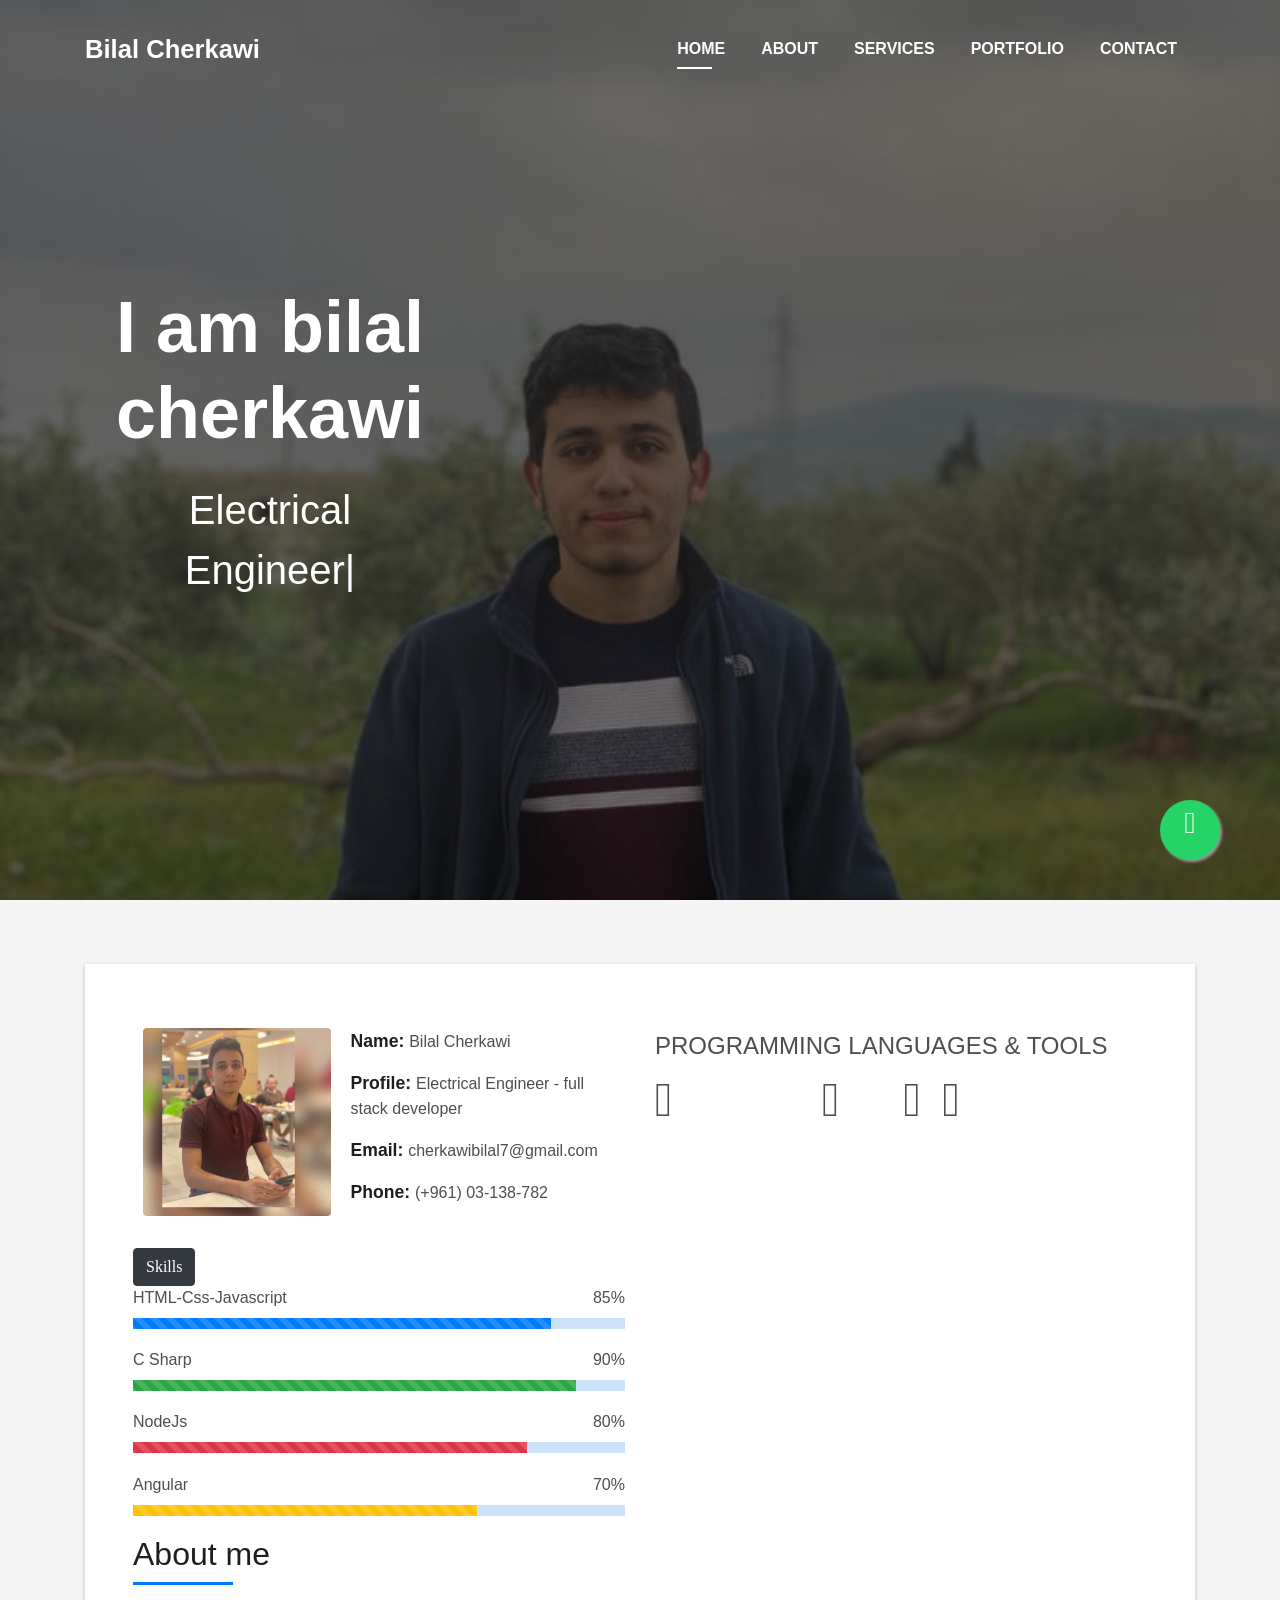
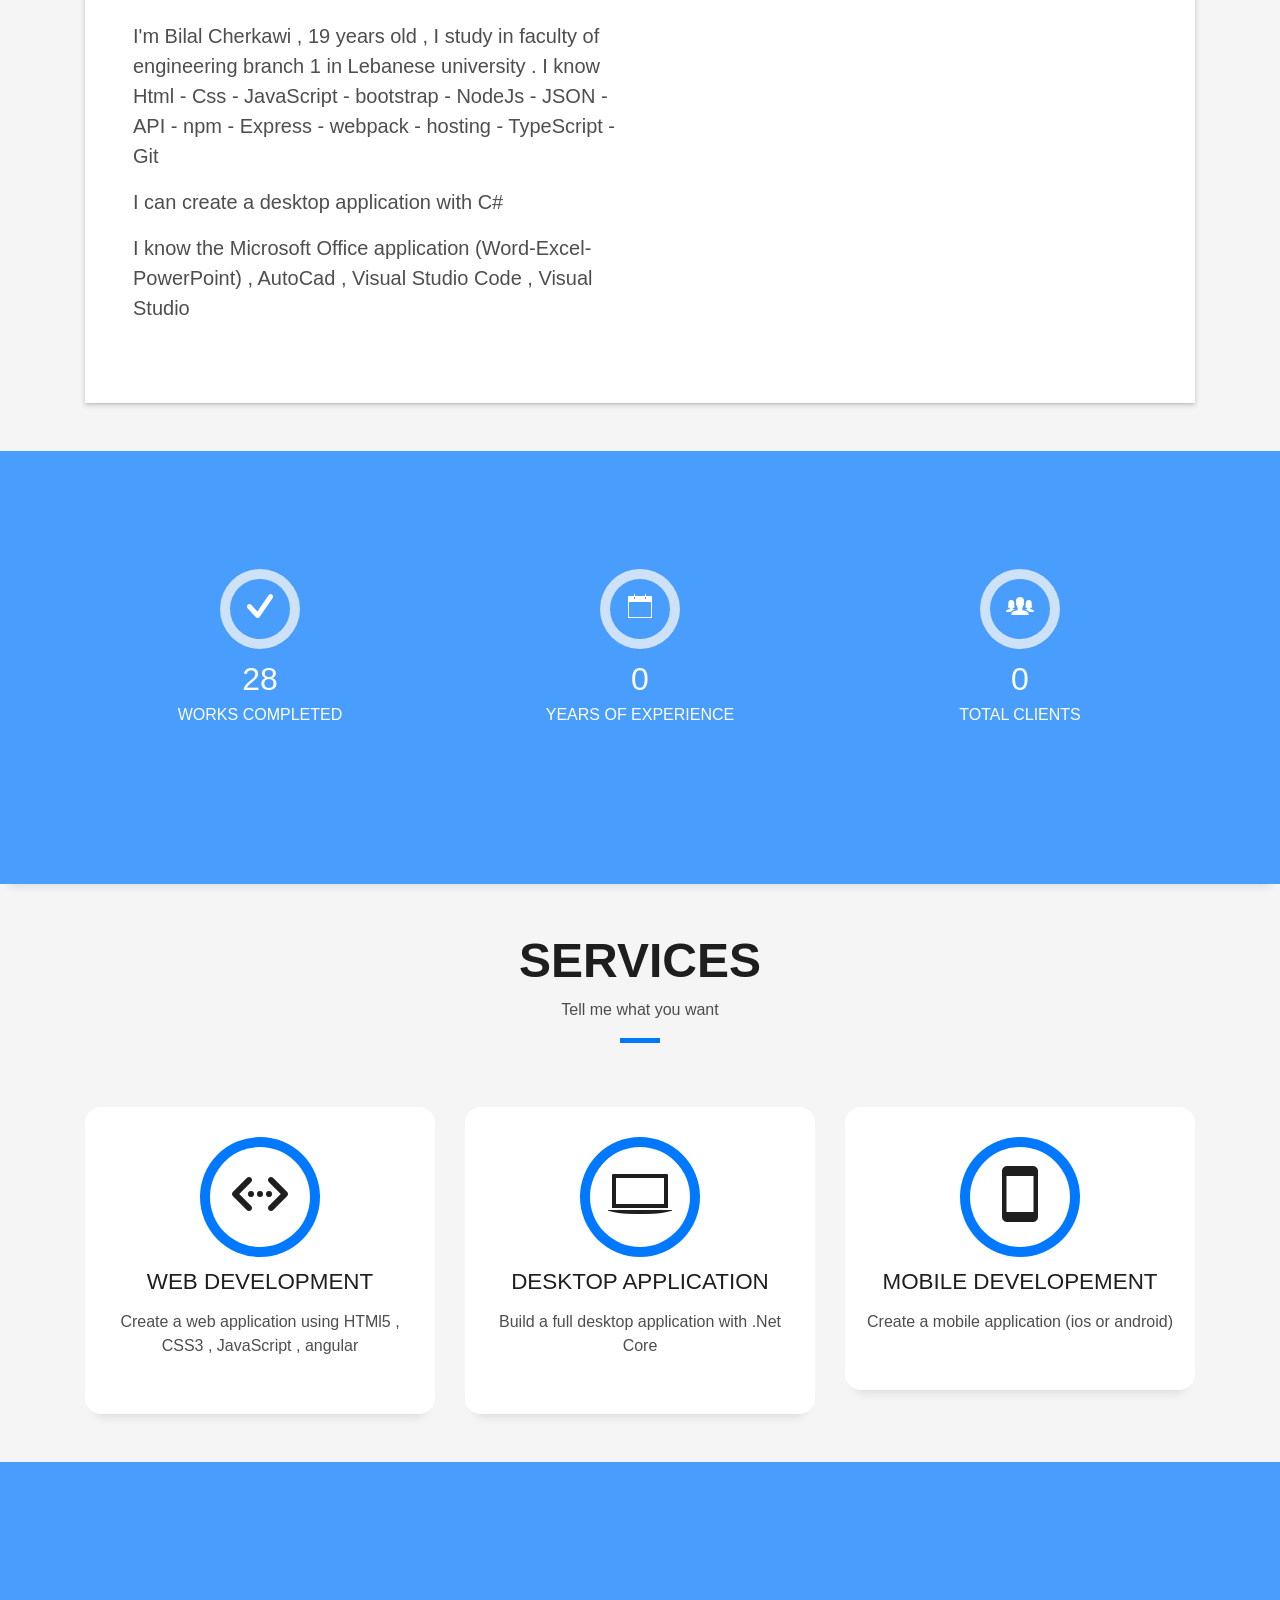
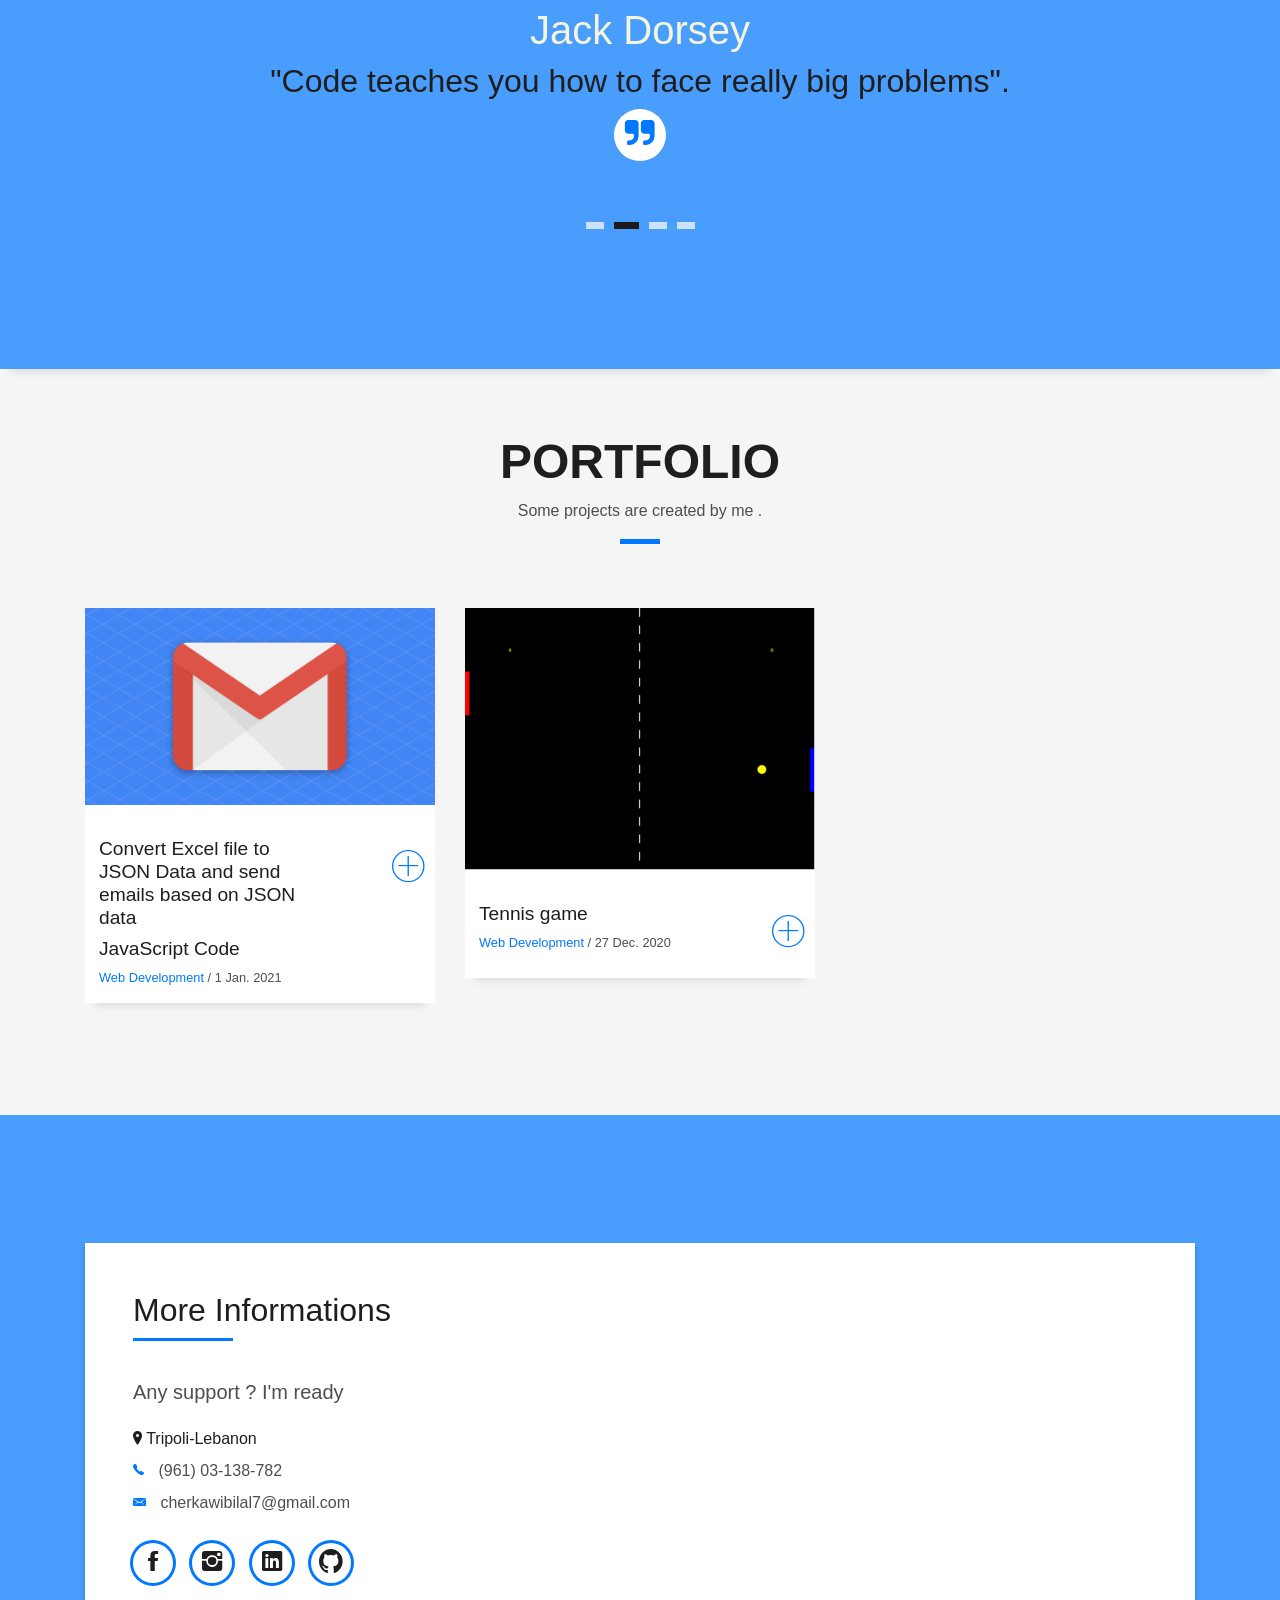
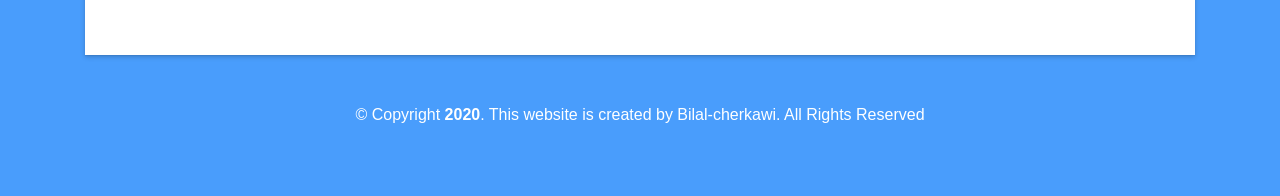
==== commit f6b723b1: "4th change" ====
--- a/index.html
+++ b/index.html
@@ -488,7 +488,7 @@
                     <ul>
                       
                       <li><a href="https://www.facebook.com/bilal.cherkawi.5"><span class="ico-circle"><i class="ion-social-facebook"></i></span></a></li>
-                      <li><a href="https://www.instagram.com/ibrahimzak10/"><span class="ico-circle"><i class="ion-social-instagram"></i></span></a></li>
+                      <li><a href="https://instagram.com/bilal.cherkawi?igshid=16m8ah6lm0138"><span class="ico-circle"><i class="ion-social-instagram"></i></span></a></li>
                       <li><a href="http://linkedin.com/in/bilal-cherkawi-1st-a649b1202"><span class="ico-circle"><i class="ion-social-linkedin"></i></span></a></li>
                       <li><a href="https://github.com/bilalcherkawi"><span class="ico-circle"><i class="ion-social-github"></i></span></a></li>
                       
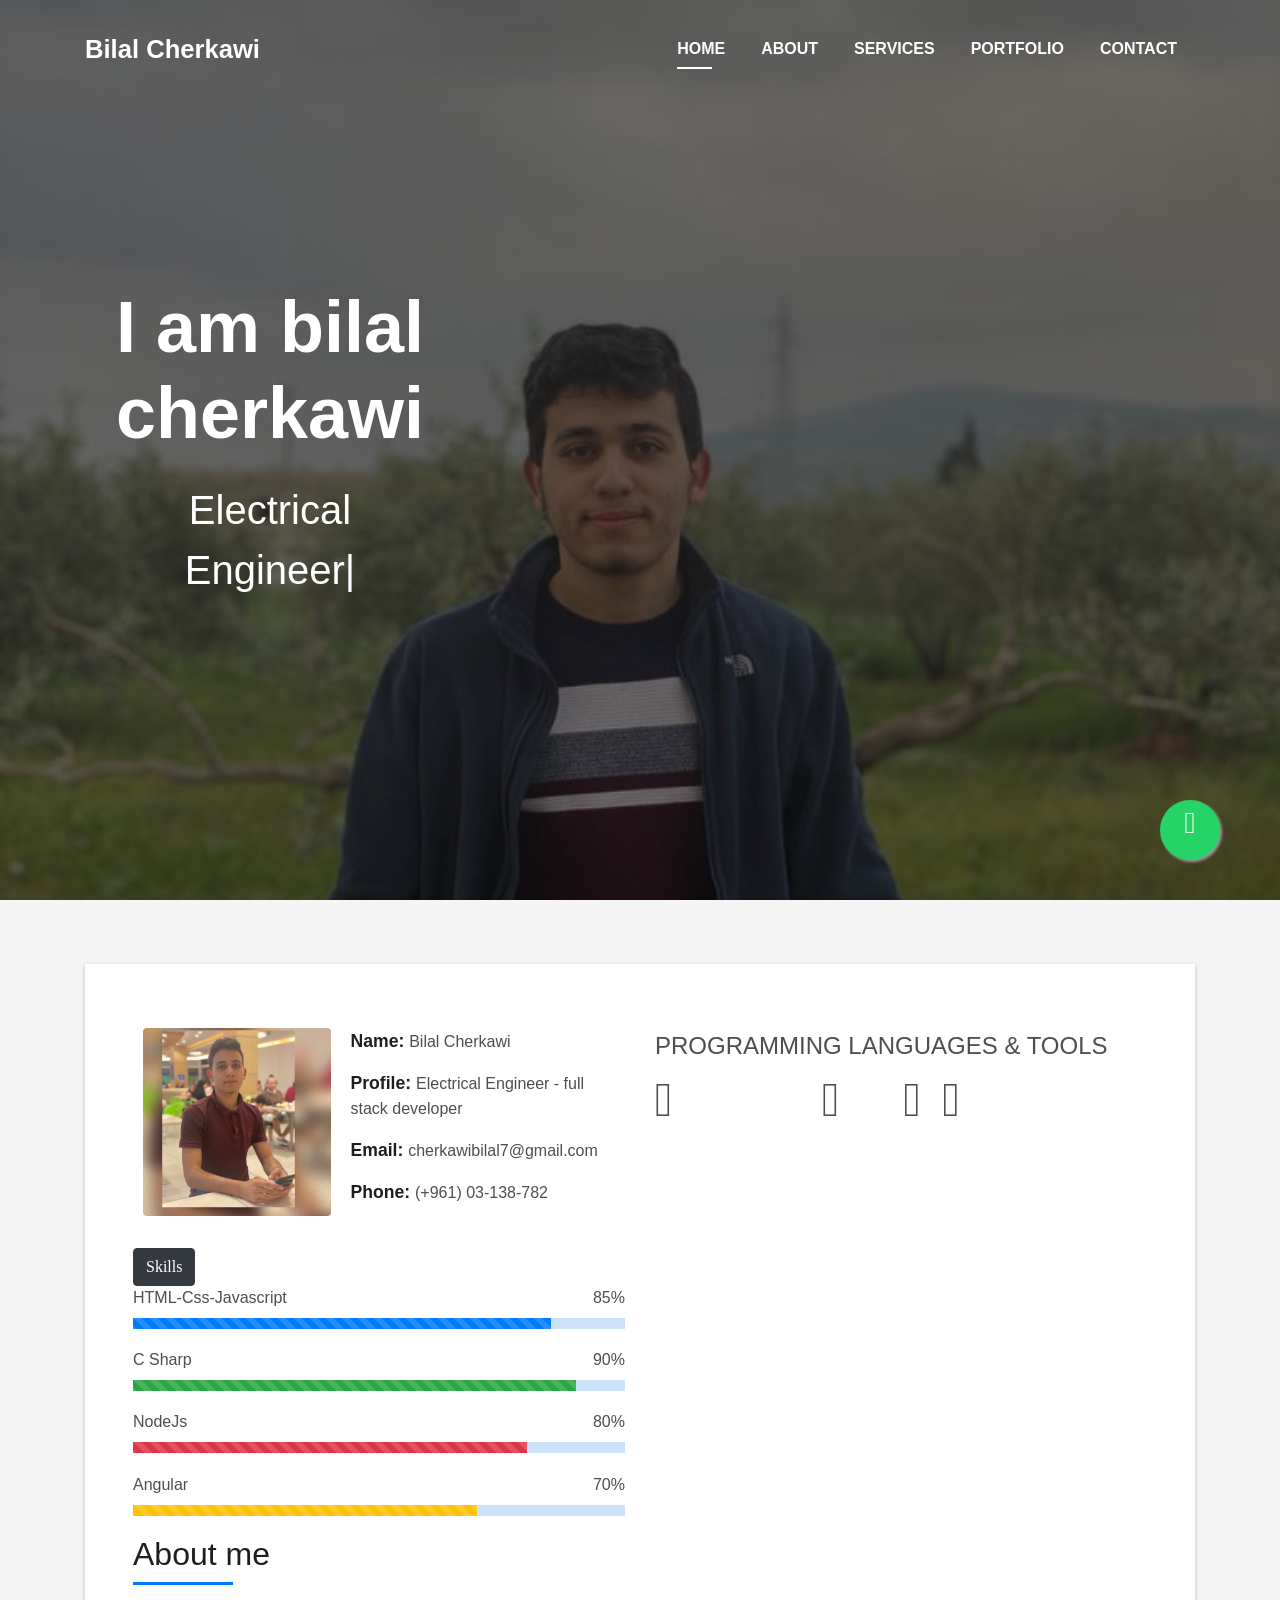
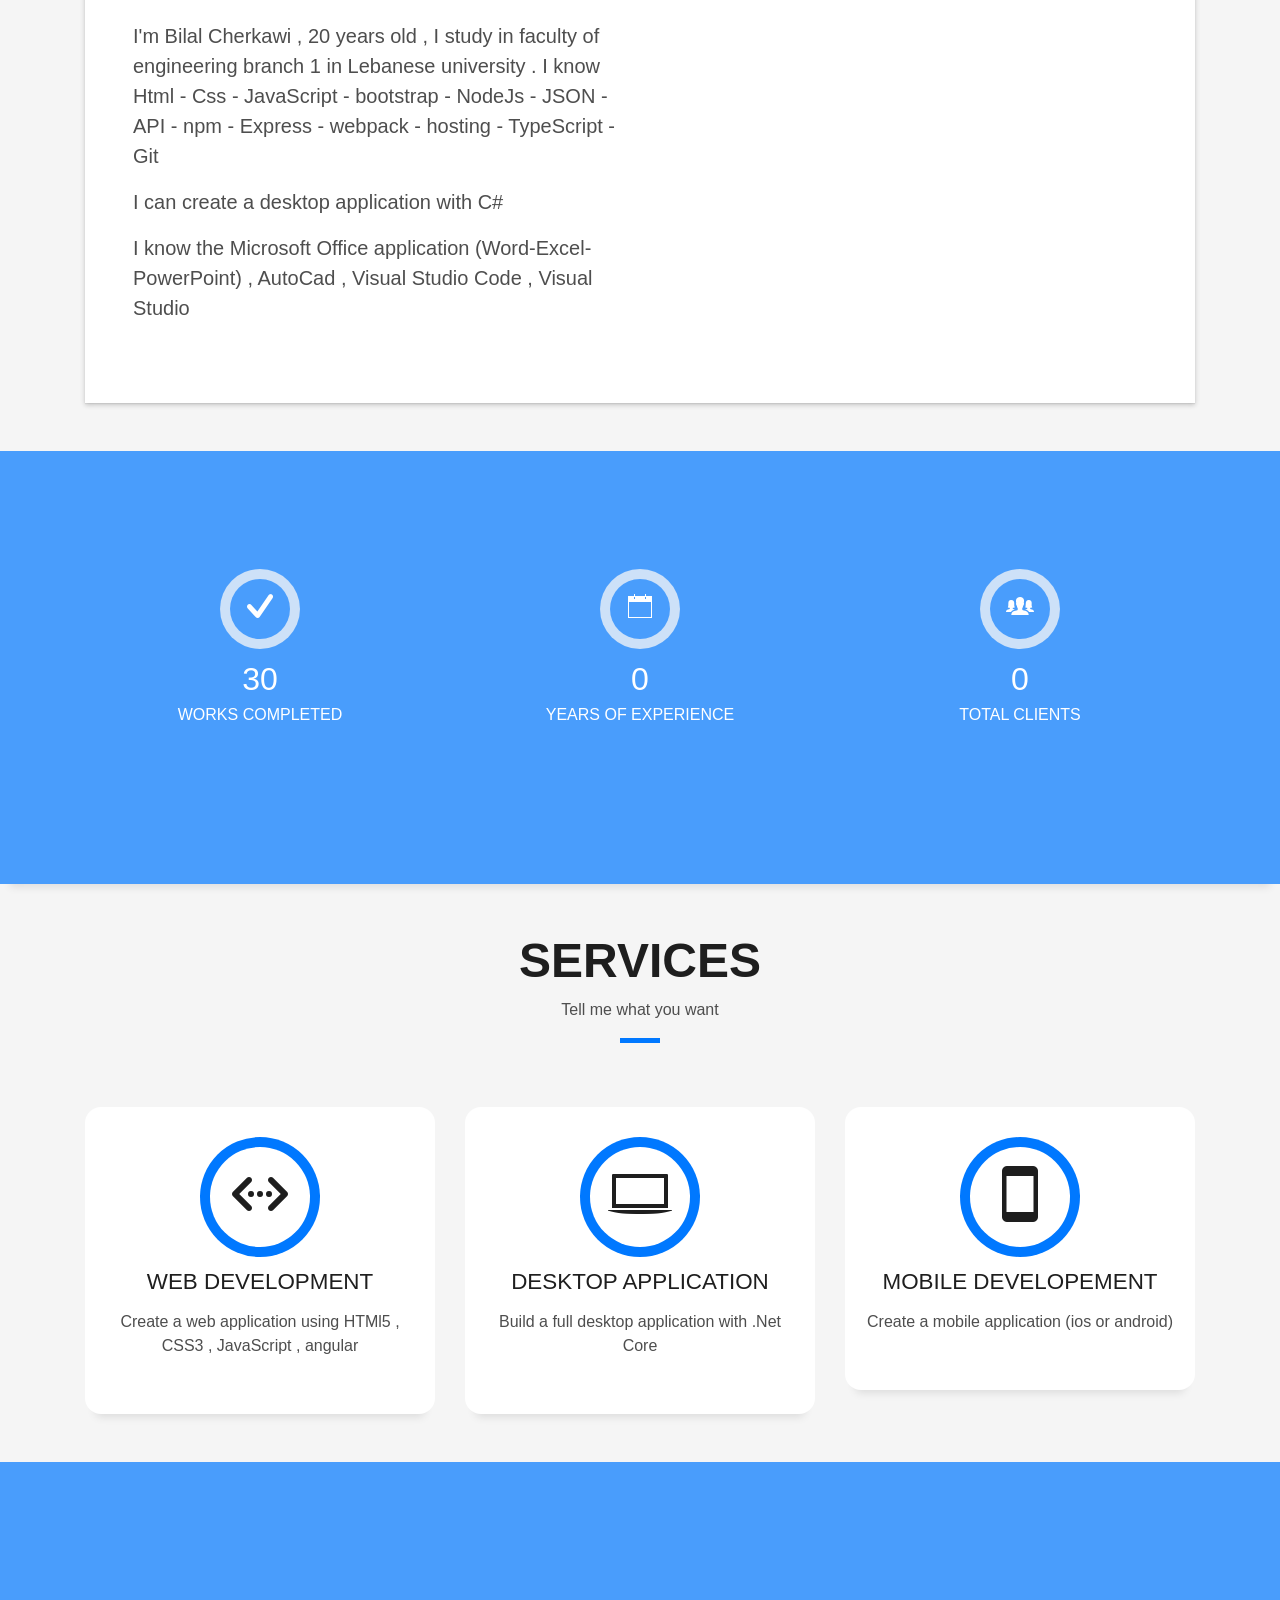
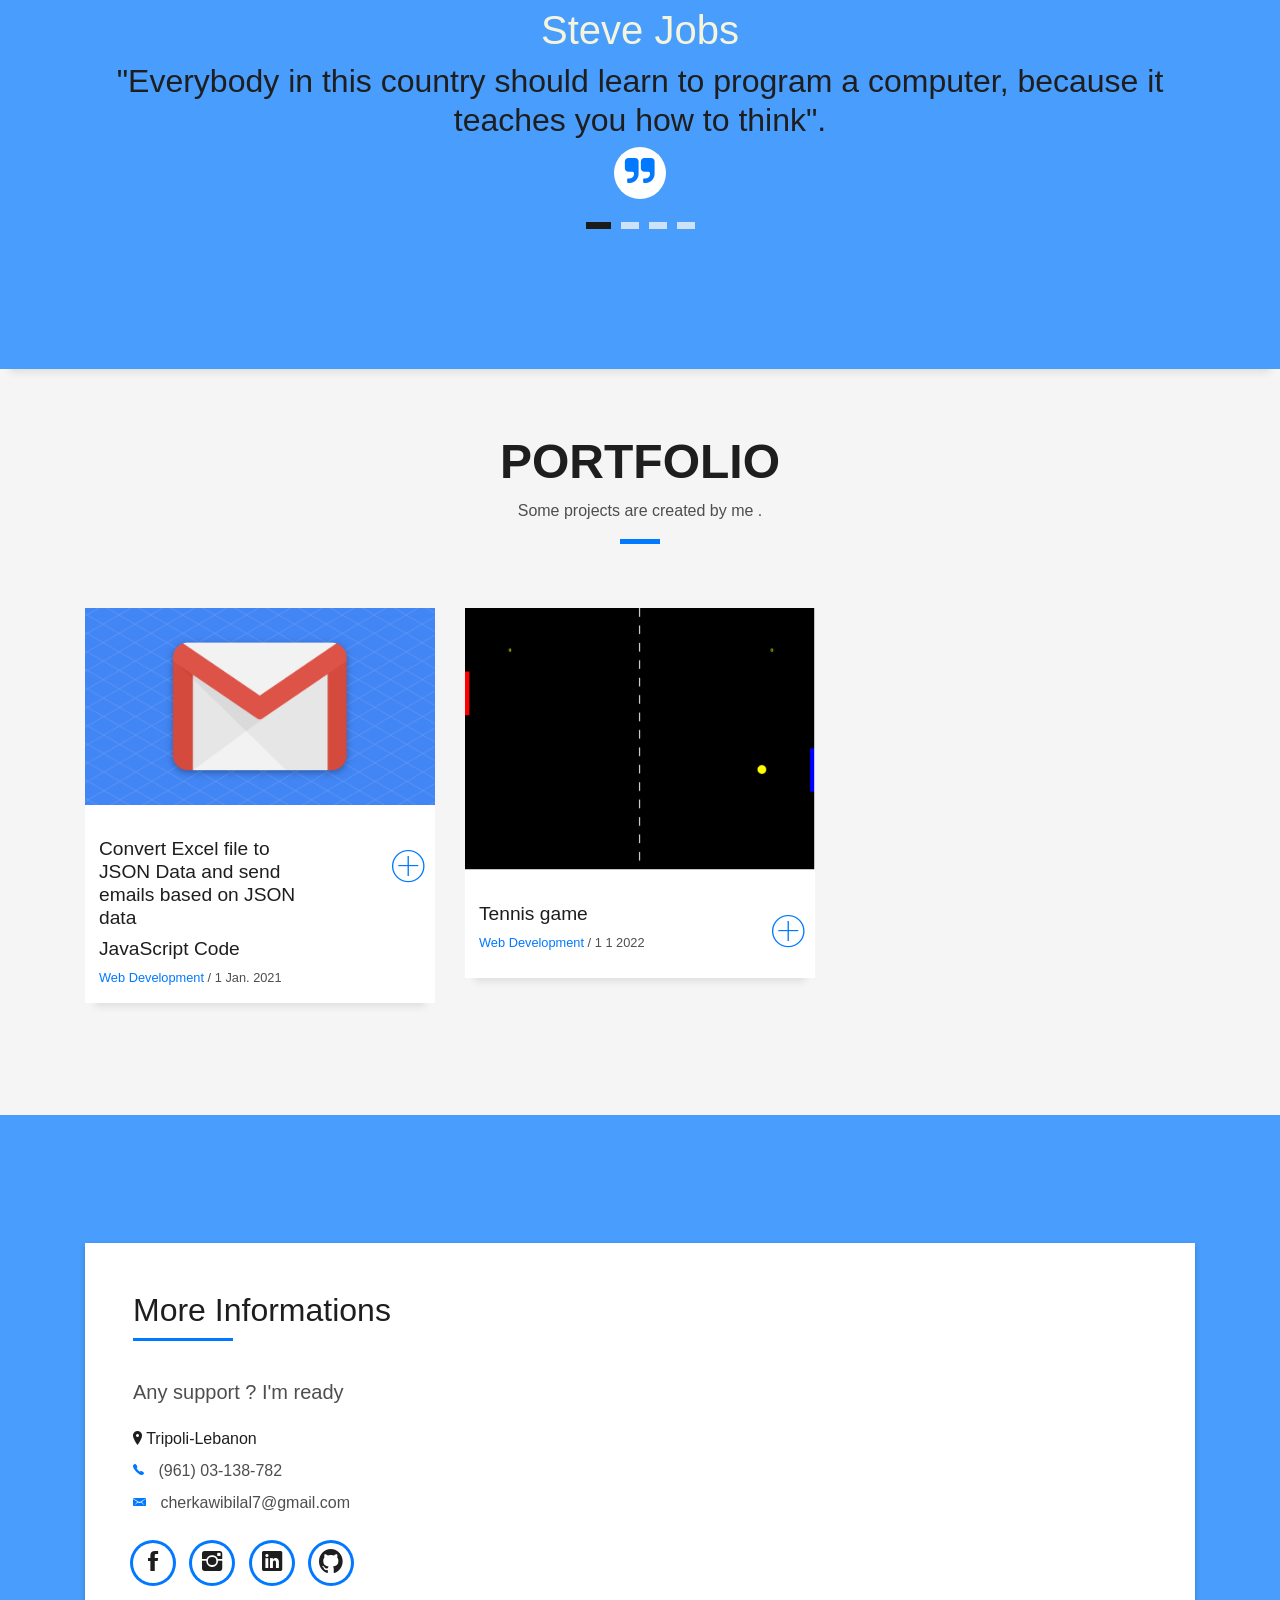
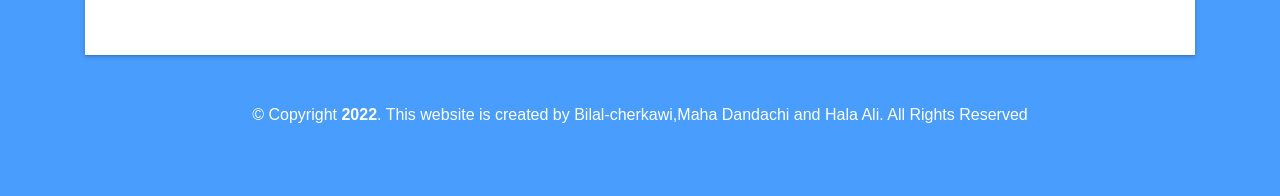
==== commit 9a328f5a: "Update index.html" ====
--- a/index.html
+++ b/index.html
@@ -163,7 +163,7 @@
                     </h5>
                   </div>
                   <p class="lead">
-                    I'm Bilal Cherkawi , 19 years old , I study in faculty of engineering branch 1 in Lebanese university . 
+                    I'm Bilal Cherkawi , 20 years old , I study in faculty of engineering branch 1 in Lebanese university . 
                     I know Html - Css - JavaScript - bootstrap - NodeJs - JSON - API - npm - Express - webpack - hosting - TypeScript - Git
                   </p>
                   <p class="lead">
@@ -432,7 +432,7 @@
                   <div class="col-sm-8">
                     <h2 class="w-title">Tennis game</h2>
                     <div class="w-more">
-                      <span class="w-ctegory">Web Development</span> / <span class="w-date">27 Dec. 2020</span>
+                      <span class="w-ctegory">Web Development</span> / <span class="w-date">1 1 2022</span>
                     </div>
                   </div>
                   <div class="col-sm-4">
@@ -506,7 +506,7 @@
         <div class="row">
           <div class="col-sm-12">
             <div class="copyright-box">
-              <p class="copyright">&copy; Copyright <strong>2020</strong>. This website is created by Bilal-cherkawi. All Rights Reserved</p>
+              <p class="copyright">&copy; Copyright <strong>2022</strong>. This website is created by Bilal-cherkawi,Maha Dandachi and Hala Ali. All Rights Reserved</p>
               <div class="credits">
                 <!--
                   All the links in the footer should remain intact.
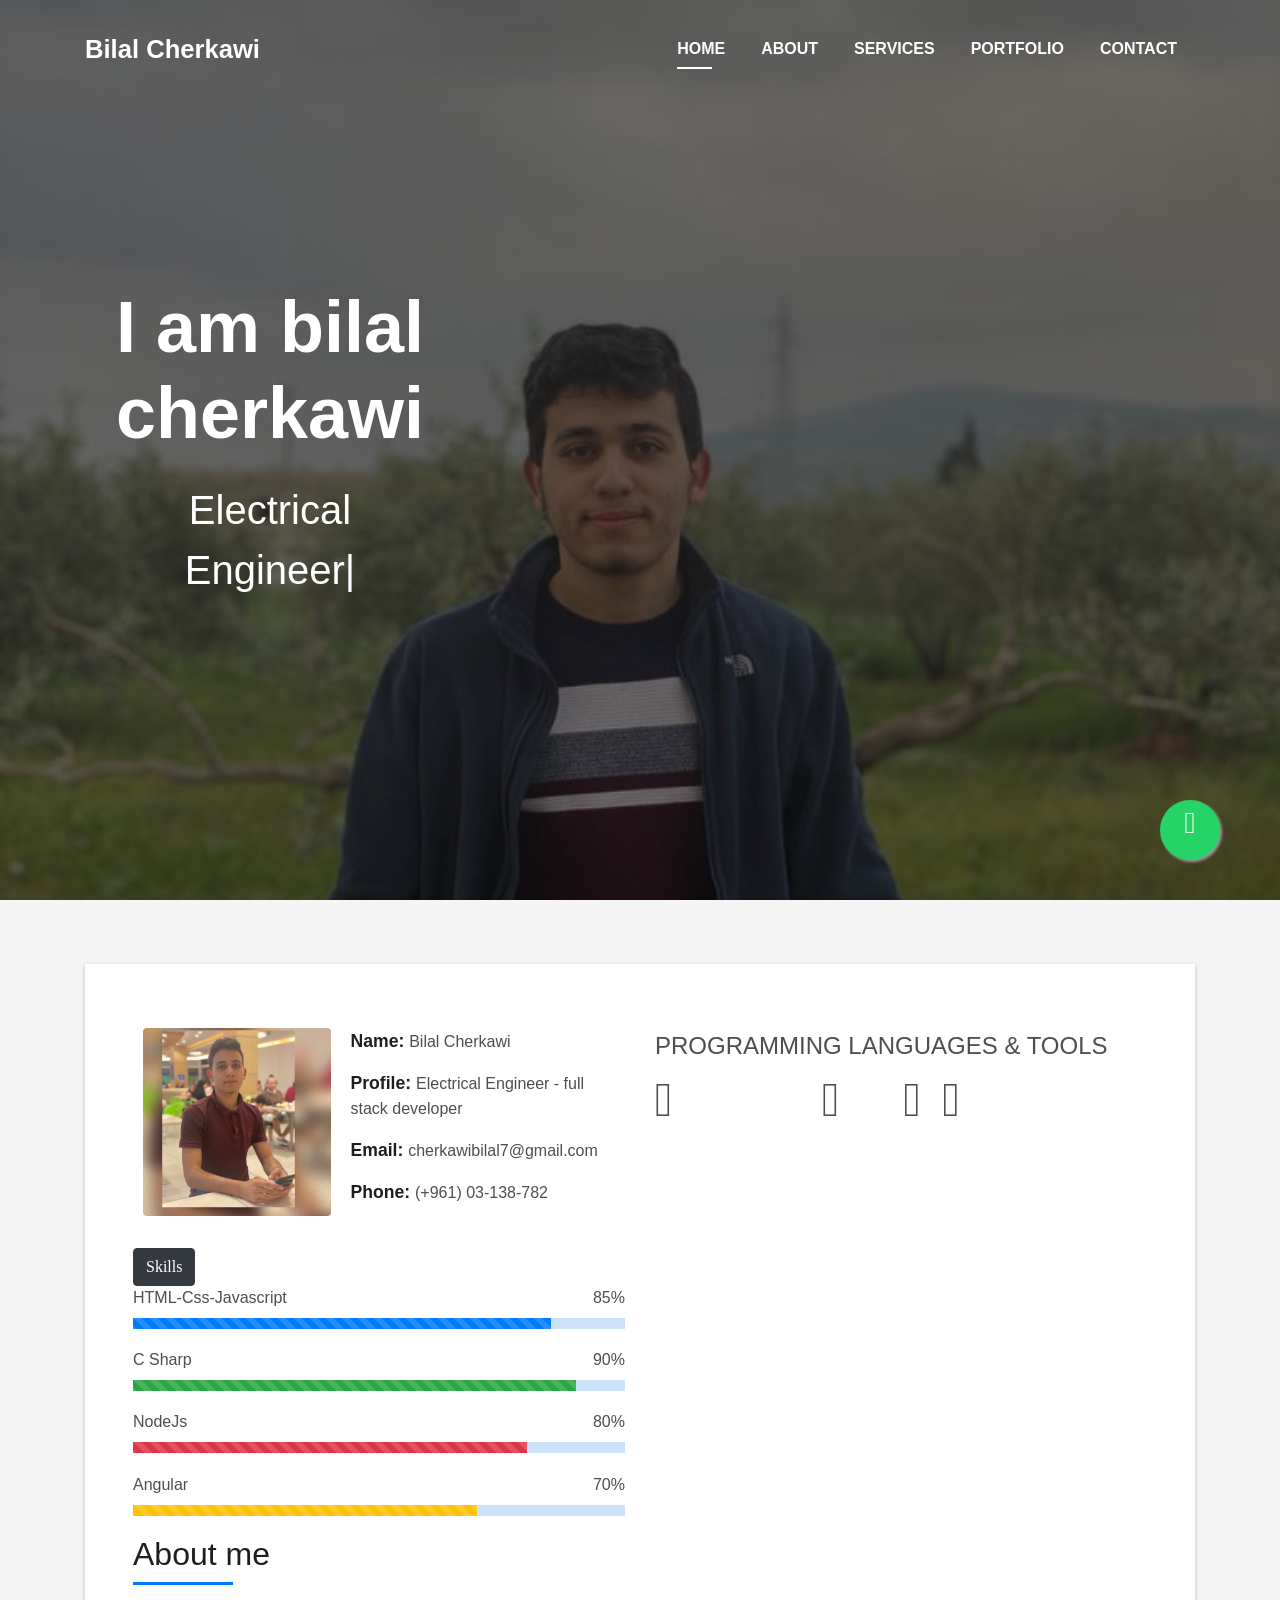
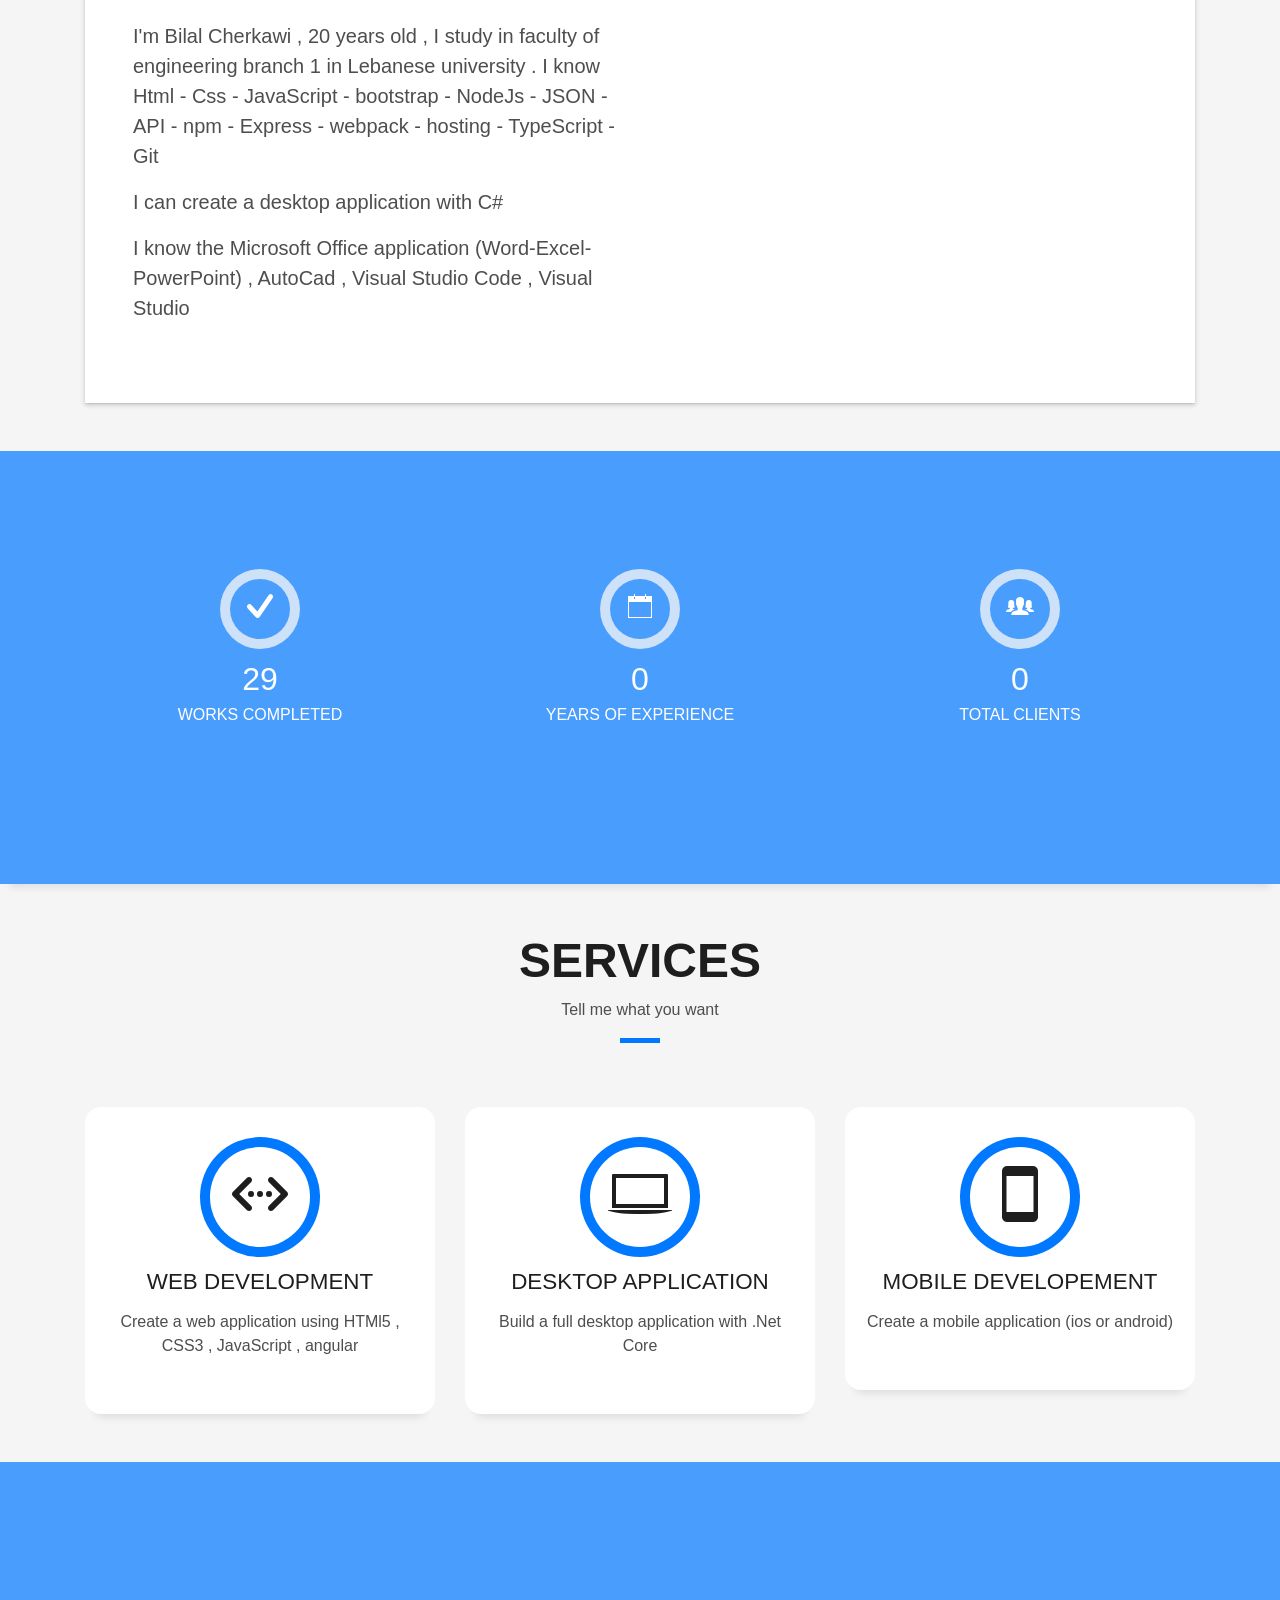
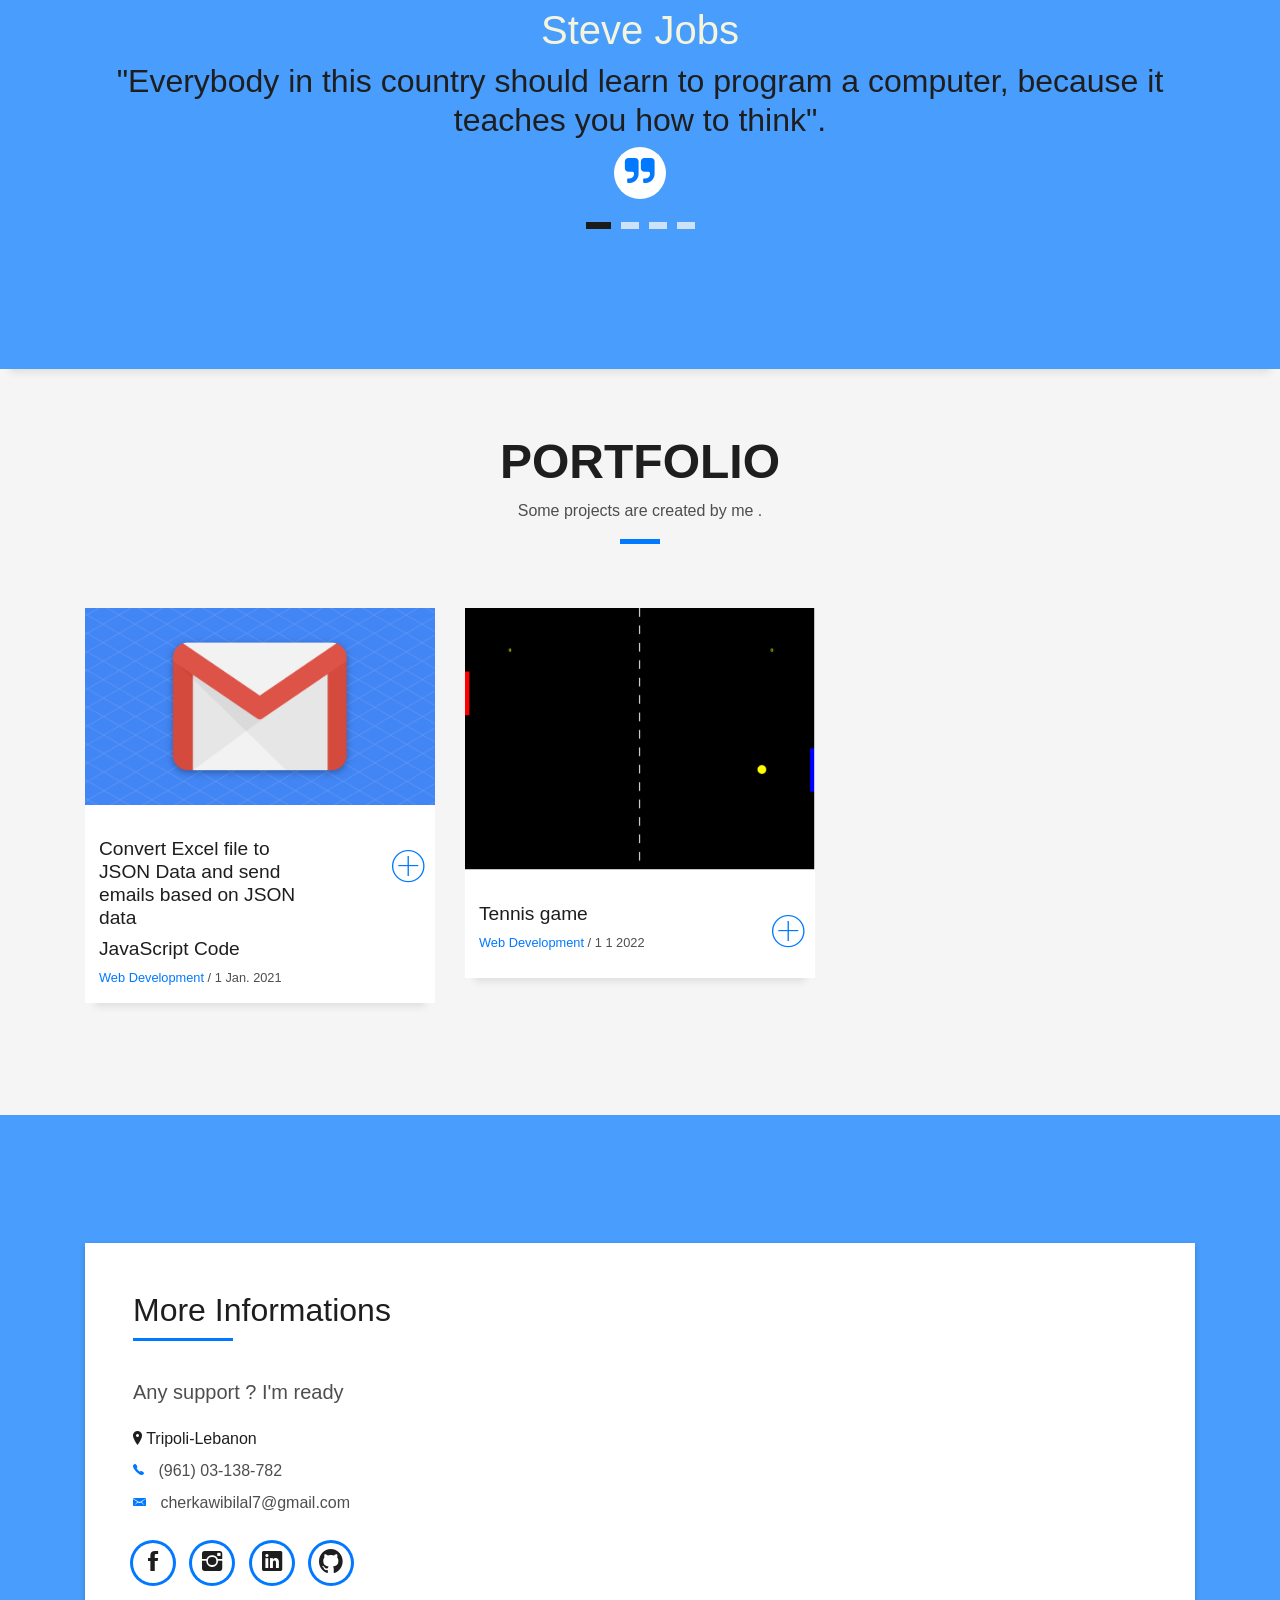
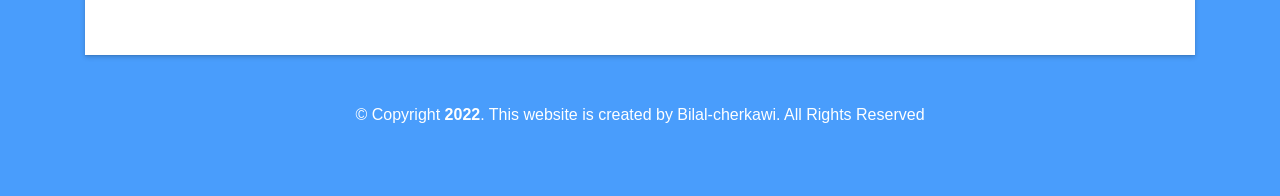
==== commit 31f4b004: "Update index.html" ====
--- a/index.html
+++ b/index.html
@@ -506,7 +506,7 @@
         <div class="row">
           <div class="col-sm-12">
             <div class="copyright-box">
-              <p class="copyright">&copy; Copyright <strong>2022</strong>. This website is created by Bilal-cherkawi,Maha Dandachi and Hala Ali. All Rights Reserved</p>
+              <p class="copyright">&copy; Copyright <strong>2022</strong>. This website is created by Bilal-cherkawi. All Rights Reserved</p>
               <div class="credits">
                 <!--
                   All the links in the footer should remain intact.
